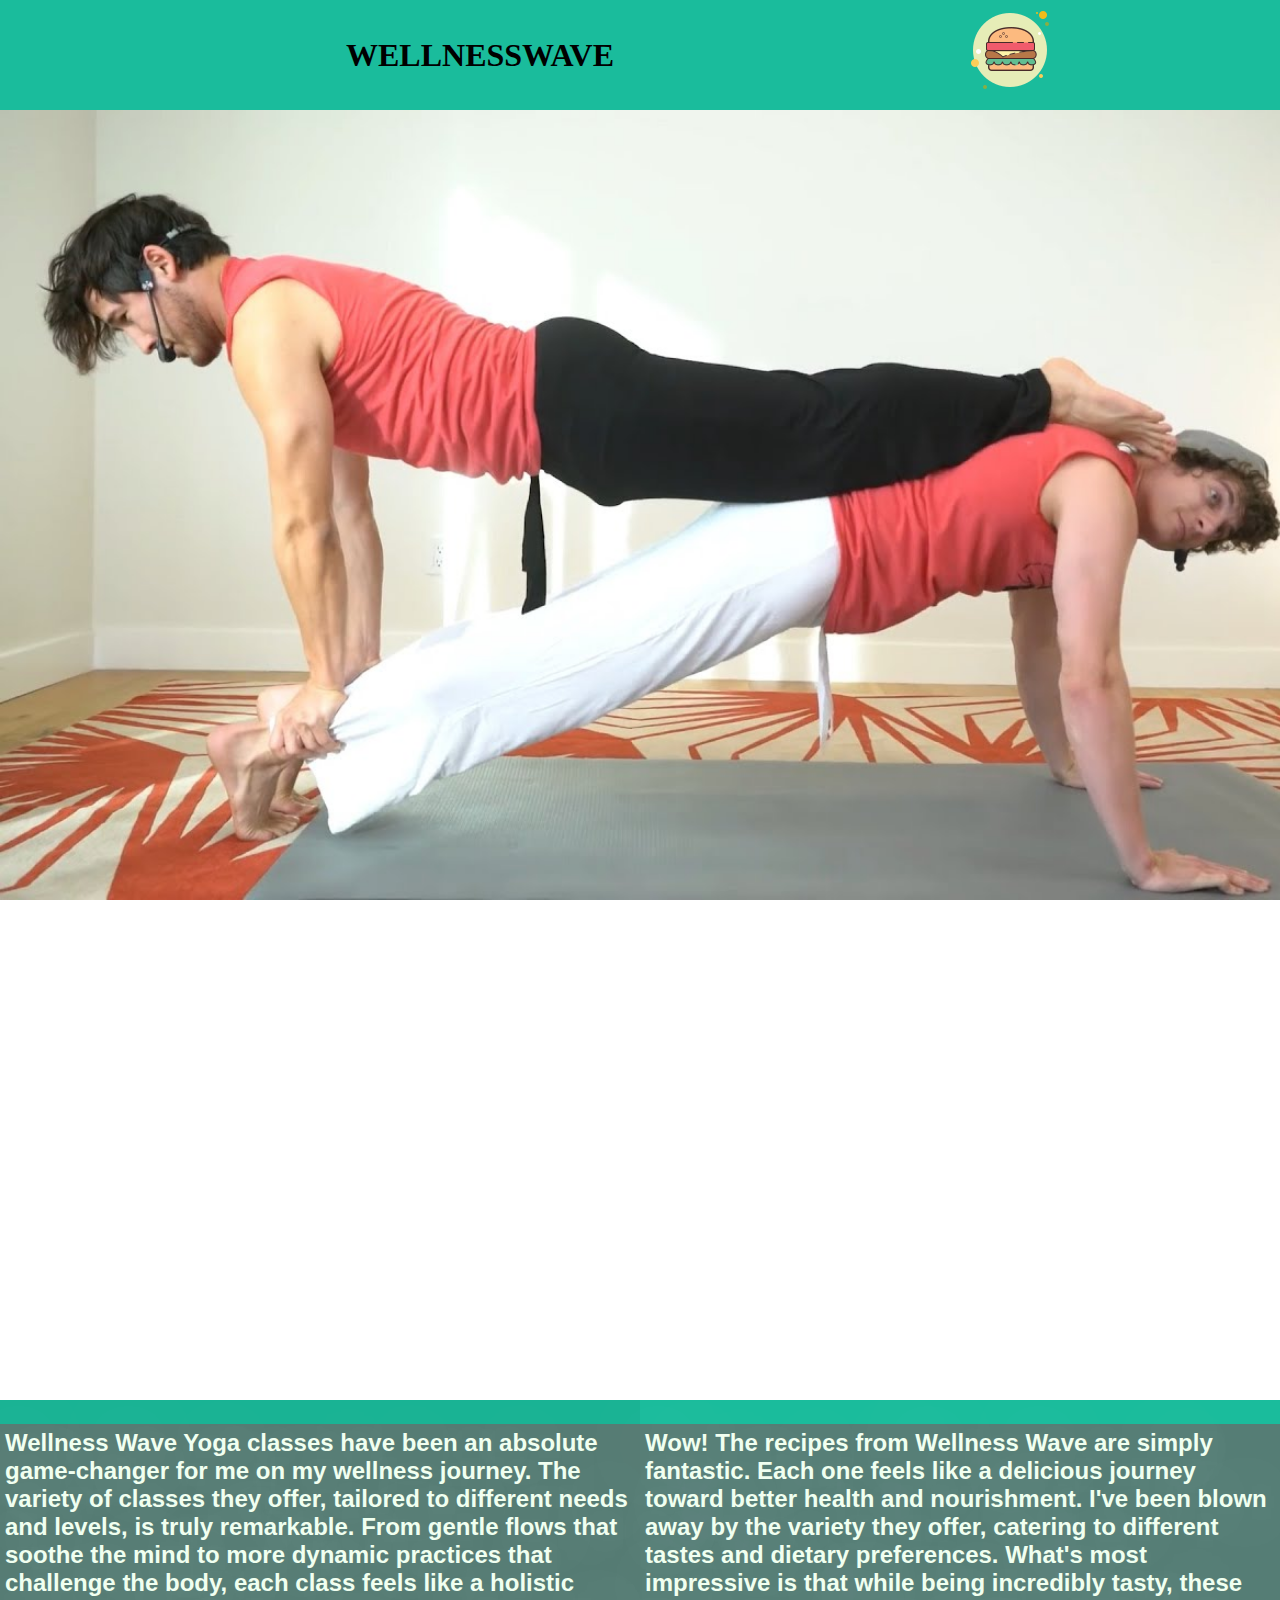
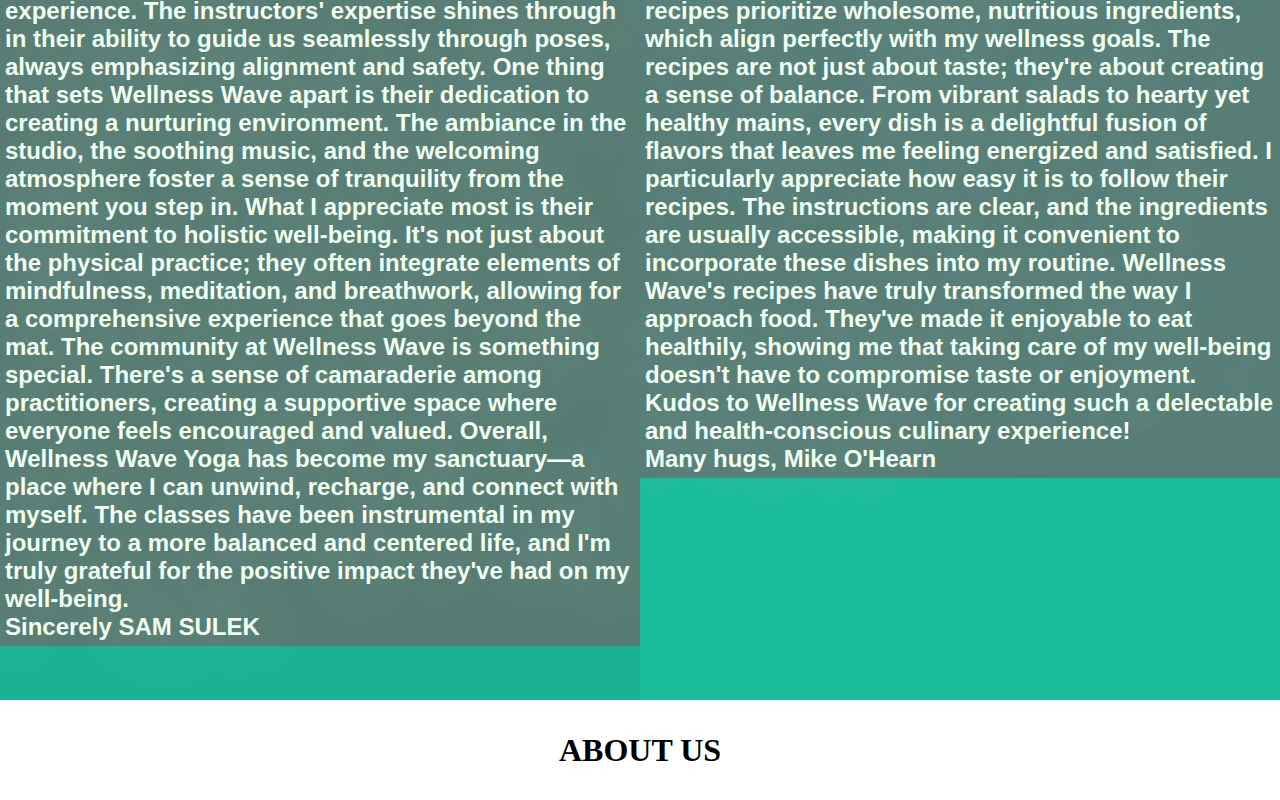
==== index.html @ c2b5e367 "8 december" ====
<!DOCTYPE html>
<html lang="en">
  <head>
    <meta charset="UTF-8" />
    <meta name="viewport" content="width=device-width, initial-scale=1.0" />
    <title>WellnessWave</title>
    <link rel="stylesheet" href="/css/style.css" />
  </head>
  <body>
    <div id="container" class="background">
      <header>
        <h1 class="company"><a href="#" id="comany-name">WellnessWave</a></h1>
      </header>
      <nav class="dropdown"> <img src="/img/icons8-hamburger-100.png" alt="Hamburger-menu"> 
        <ul class="dropdown-content">
          <li><a href="/cards.html">Anställda</a></li>
          <li><a href="/shop.html">Produkter</a></li>
          <li><a href="#">Yoga</a></li>
        </ul>
      </nav>
      <footer><a href="/cards.html">about us</a></footer>
      <section id="hero"></section>
      <section id="section2">
        <p class="texter">
          Wellness Wave Yoga classes have been an absolute game-changer for me
          on my wellness journey. The variety of classes they offer, tailored to
          different needs and levels, is truly remarkable. From gentle flows
          that soothe the mind to more dynamic practices that challenge the
          body, each class feels like a holistic experience. The instructors'
          expertise shines through in their ability to guide us seamlessly
          through poses, always emphasizing alignment and safety. One thing that
          sets Wellness Wave apart is their dedication to creating a nurturing
          environment. The ambiance in the studio, the soothing music, and the
          welcoming atmosphere foster a sense of tranquility from the moment you
          step in. What I appreciate most is their commitment to holistic
          well-being. It's not just about the physical practice; they often
          integrate elements of mindfulness, meditation, and breathwork,
          allowing for a comprehensive experience that goes beyond the mat. The
          community at Wellness Wave is something special. There's a sense of
          camaraderie among practitioners, creating a supportive space where
          everyone feels encouraged and valued. Overall, Wellness Wave Yoga has
          become my sanctuary—a place where I can unwind, recharge, and connect
          with myself. The classes have been instrumental in my journey to a
          more balanced and centered life, and I'm truly grateful for the
          positive impact they've had on my well-being.

          <br />
          Sincerely SAM SULEK
        </p>
      </section>
      <section id="section3">
        <p class="texter">
          Wow! The recipes from Wellness Wave are simply fantastic. Each one
          feels like a delicious journey toward better health and nourishment.
          I've been blown away by the variety they offer, catering to different
          tastes and dietary preferences. What's most impressive is that while
          being incredibly tasty, these recipes prioritize wholesome, nutritious
          ingredients, which align perfectly with my wellness goals. The recipes
          are not just about taste; they're about creating a sense of balance.
          From vibrant salads to hearty yet healthy mains, every dish is a
          delightful fusion of flavors that leaves me feeling energized and
          satisfied. I particularly appreciate how easy it is to follow their
          recipes. The instructions are clear, and the ingredients are usually
          accessible, making it convenient to incorporate these dishes into my
          routine. Wellness Wave's recipes have truly transformed the way I
          approach food. They've made it enjoyable to eat healthily, showing me
          that taking care of my well-being doesn't have to compromise taste or
          enjoyment. Kudos to Wellness Wave for creating such a delectable and
          health-conscious culinary experience!

          <br />
          Many hugs, Mike O'Hearn
        </p>
      </section>
    </div>
  </body>
</html>
---- css/style.css ----
body {
  margin: 0%;
}
#container {
  display: grid;
  height: calc(100vh);
  grid-template-rows: 110px calc(100vh - 110px) 500px 100vh 100px;
  grid-template-columns: 25% 25% 25% 1fr;
  grid-template-areas:
    "hd hd hd nav"
    "sc sc sc sc "
    "dv dv dv dv"
    "sc2 sc2  sc3 sc3"
    "ft ft ft ft";
  background-color: #1abc9c;
}
header {
  display: flex;
  justify-content: center;
  align-items: center;
  grid-area: hd;
  background-color: #1abc9c;
}
#hero {
  grid-area: sc;
  background-image: url(/img/markiplier_yoga.jpg);
  background-size: cover;
}
div {
  grid-area: dv;
  background-color: blue;
}
footer {
  grid-area: ft;
  background-color: white;
  display: flex;
  font-family: cursive;
  justify-content: center;
  align-items: center;
  font-size: xx-large;
  font-weight: 900;
  text-transform: uppercase;
}
#section2 {
  grid-area: sc2;
  background-color: #19b394;
  background-size: cover;
}
#section3 {
  grid-area: sc3;
  background-color: #1abc9c;
  background-size: cover;
}
.company {
  display: flex;
  align-items: center;
  justify-content: center;
  color: black;
  font-family: cursive;
  text-transform: uppercase;
}
a {
  color: black;
  text-decoration: none;
}
.texter {
  padding: 5px;
  font-family: "Segoe UI", Tahoma, Geneva, Verdana, sans-serif;
  font-size: x-large;
  font-weight: 600;
  color: honeydew;
  text-shadow: 2px 2px 100px;
  background-color: rgba(105, 104, 104, 0.75);
}
nav {
    display: flex;
    flex-direction: row;
    justify-content: right;
    align-items: right;
    grid-area: nav;
    background-color: #1abc9c;
    width: 50px;
    
}
.dropdown {
    display: flex;
    position:relative;
    display: inline-block;
    align-items: right;
    margin-top: 0;
}
.dropdown-content {
    display: none;
    text-align: center;
    flex-direction: column;
    position: absolute;
    background-color: #1abc9c;
    min-width: 100px;
    z-index: 1;
    list-style-type: none;
    padding: 10px;
    font-size: large;
    margin-top: 0;
}
.dropdown:hover .dropdown-content {
    display: block;
}
#menu-toggle {
    display: none;
}


/* .hamburger-menu {
  display: flex;
  height: 100%;
  width: 50px;
  cursor: pointer;
  flex-direction: column;
  justify-content: center;
  align-items: center;
}

#menu-toggle {
  display: none;
}

.hamburger-button-toggle {
  display: none;
  height: 100%;
  width: 50px;
  cursor: pointer;
  flex-direction: column;
  justify-content: center;
  align-items: center;
}

.hamburger-menu,
.hamburger-menu::before,
.hamburger-menu::after {
  display: block;
  background-color: #fff;
  position: absolute;
  height: 5px;
  width: 30px;
  transition: transform 400ms cubic-bezier(0.25, 1, 0.32, 1);
  border-radius: 2px;
}

.hamburger-menu::before {
  content: "";
  margin-top: -8px;
}
.hamburger-menu::after {
  content: "";
  margin-top: 8px;
}

.hamburger-button-toggle:checked
  + .hamburger-menu-container
  .hamburger-menu::before {
  margin-top: 0px;
  transform: rotate(405deg);
}

.hamburger-button-toggle:checked
  + .hamburger-menu-container
  .hamburger-menu::after {
  margin-top: 0px;
  transform: rotate(-405deg);
}
#menu-toggle:checked + .hamburger-menu-container .hamburger-menu {
  background-color: #1abc9c;
} */

/* @media (max-width:700px) {
    .hamburger-menu-container {
        display: flex;
    }
    .menu {
        position: absolute;
        top: 0px;
        margin-top: 50px;
        left: 0;
        flex-direction: column;
        width: 100%;
        justify-content: center;
        align-items: center;
    }
    #menu-toggle ~ .menu li {
        height: 0;
        margin: 0;
        padding: 0;
        border: 0;
        transition: height 400ms cubic-bezier(0.23, 1, 0.32, 1);
    }
    #menu-toggle:checked ~ .menu li {
        border: 1px solid #333;
        height: 2.5em;
        padding: 0.5em;
        transition: height 400ms cubic-bezier(0.23, 1, 0.32, 1);
      }
      .menu > li {
        display: flex;
        justify-content: center;
        margin: 0;
        padding: 0.5em 0;
        width: 100%;
        color: white;
        background-color: #222;
      }
      .menu > li:not(:last-child) {
        border-bottom: 1px solid #444;
      }
}    */
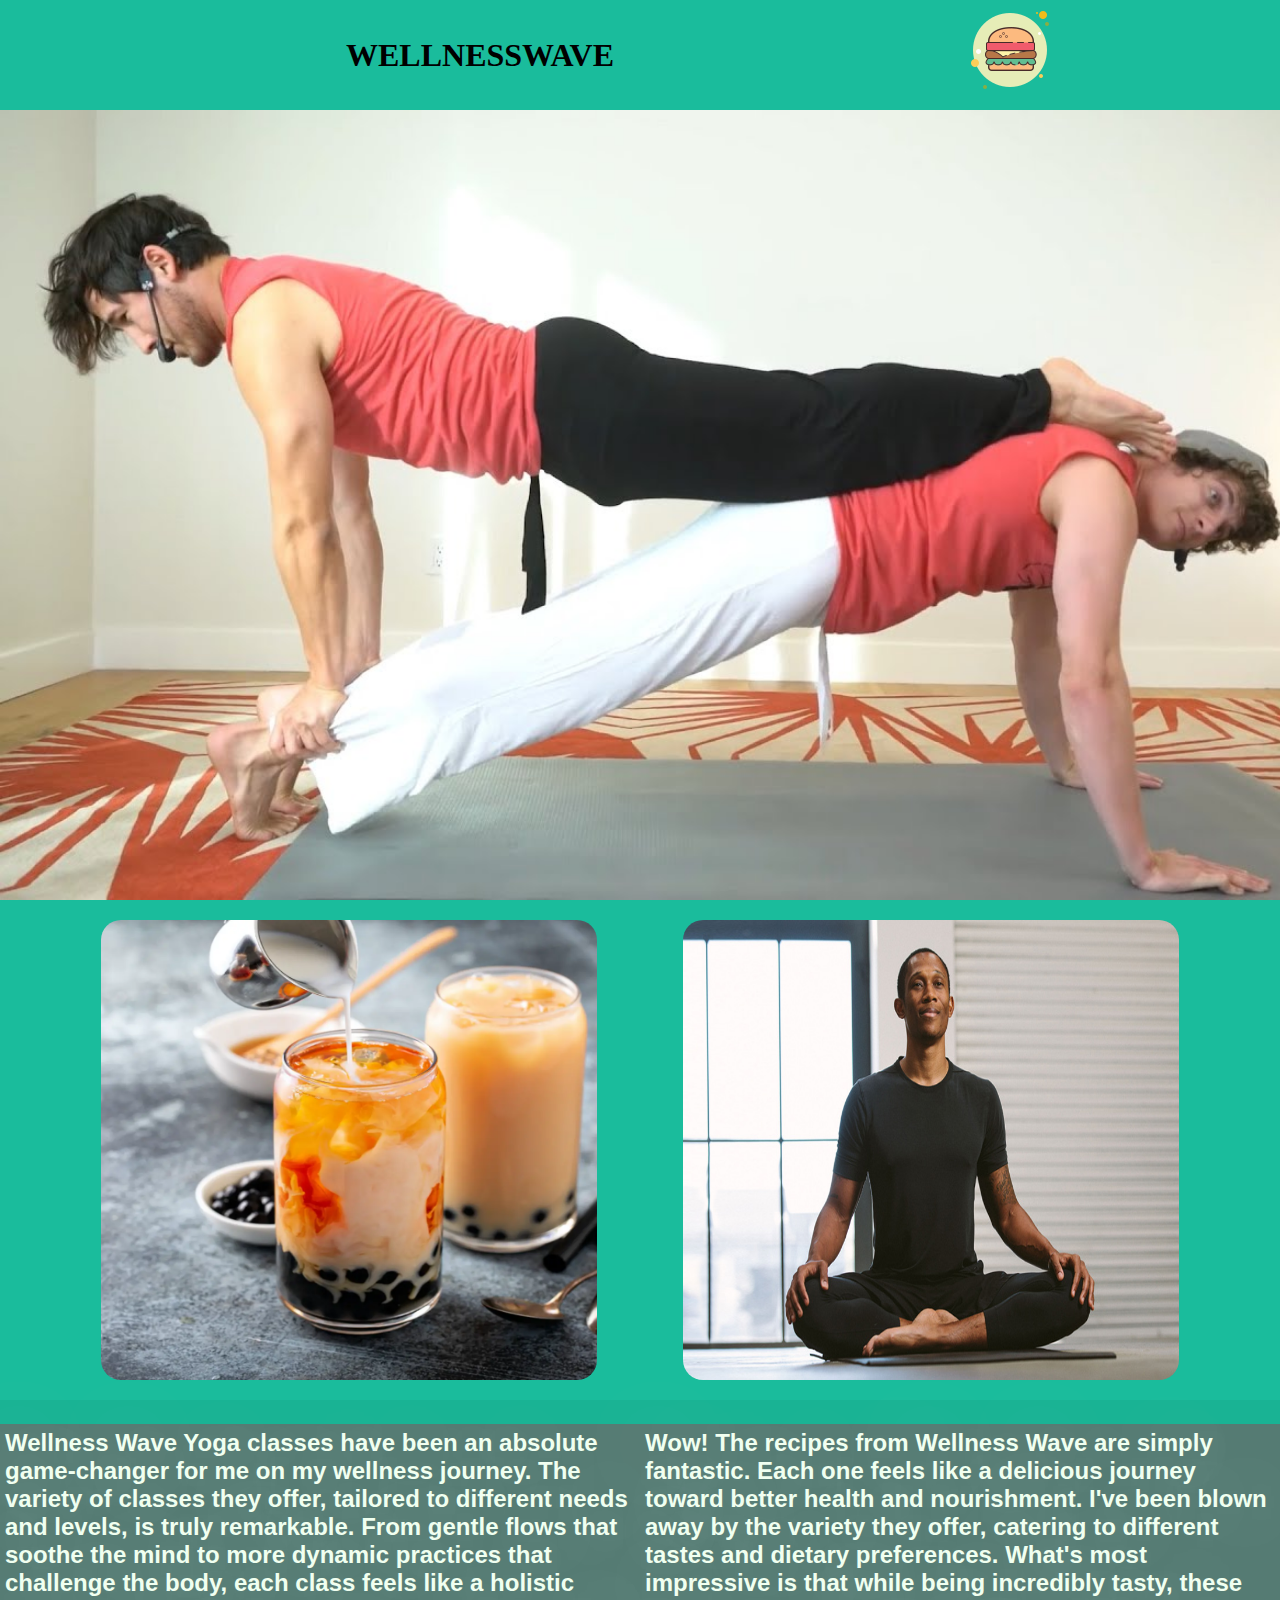
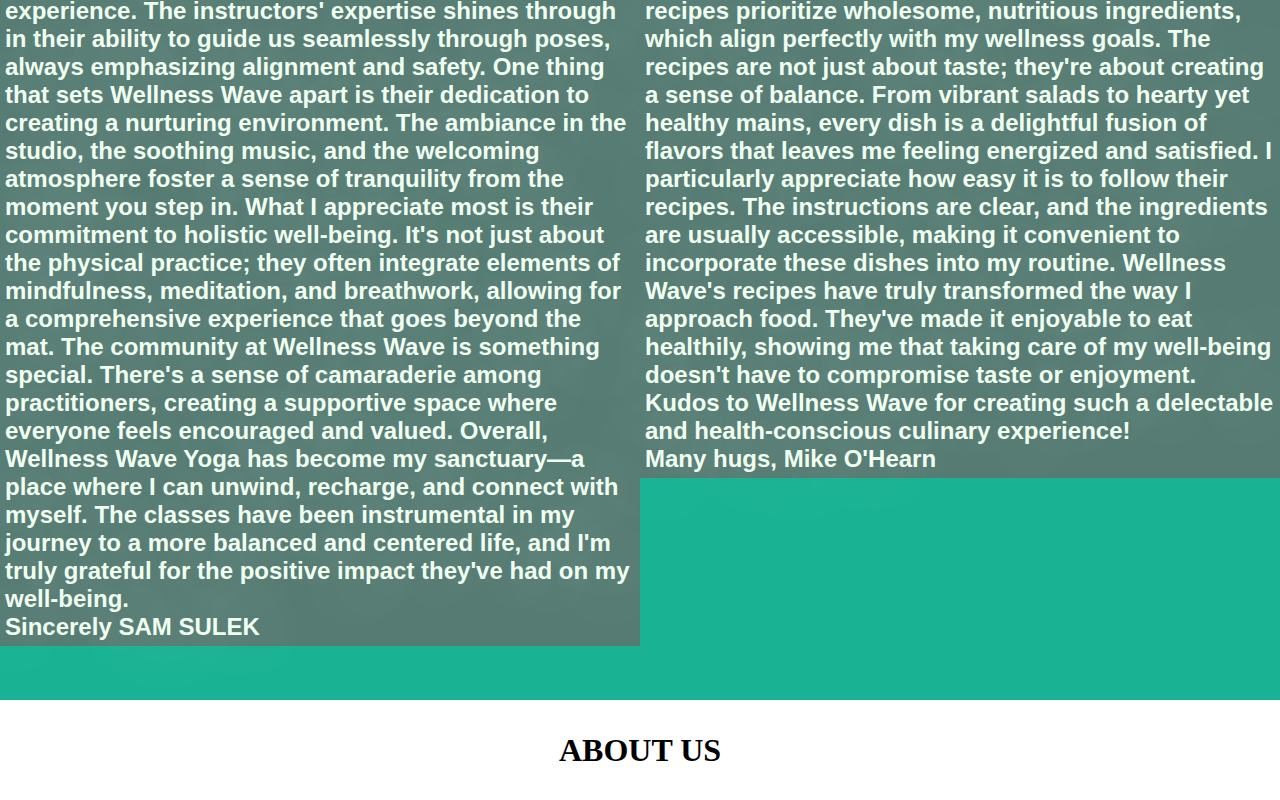
==== commit e099ae57: "8december igen" ====
--- a/index.html
+++ b/index.html
@@ -18,6 +18,10 @@
           <li><a href="#">Yoga</a></li>
         </ul>
       </nav>
+      <div id="card-section">
+        <img class="pictures" src="/img/thai.boba_.webp" alt="boba tea">
+        <img class="pictures" src="/img/yoga-instructor.jpg" alt="yoga instructor">
+      </div>
       <footer><a href="/cards.html">about us</a></footer>
       <section id="hero"></section>
       <section id="section2">
@@ -75,3 +79,4 @@
     </div>
   </body>
 </html>
+<!-- hejehej -->--- a/css/style.css
+++ b/css/style.css
@@ -1,214 +1,129 @@
 body {
-  margin: 0%;
-}
-#container {
-  display: grid;
-  height: calc(100vh);
-  grid-template-rows: 110px calc(100vh - 110px) 500px 100vh 100px;
-  grid-template-columns: 25% 25% 25% 1fr;
-  grid-template-areas:
-    "hd hd hd nav"
-    "sc sc sc sc "
-    "dv dv dv dv"
-    "sc2 sc2  sc3 sc3"
-    "ft ft ft ft";
-  background-color: #1abc9c;
-}
-header {
-  display: flex;
-  justify-content: center;
-  align-items: center;
-  grid-area: hd;
-  background-color: #1abc9c;
-}
-#hero {
-  grid-area: sc;
-  background-image: url(/img/markiplier_yoga.jpg);
-  background-size: cover;
-}
-div {
-  grid-area: dv;
-  background-color: blue;
-}
-footer {
-  grid-area: ft;
-  background-color: white;
-  display: flex;
-  font-family: cursive;
-  justify-content: center;
-  align-items: center;
-  font-size: xx-large;
-  font-weight: 900;
-  text-transform: uppercase;
-}
-#section2 {
-  grid-area: sc2;
-  background-color: #19b394;
-  background-size: cover;
-}
-#section3 {
-  grid-area: sc3;
-  background-color: #1abc9c;
-  background-size: cover;
-}
-.company {
-  display: flex;
-  align-items: center;
-  justify-content: center;
-  color: black;
-  font-family: cursive;
-  text-transform: uppercase;
-}
-a {
-  color: black;
-  text-decoration: none;
-}
-.texter {
-  padding: 5px;
-  font-family: "Segoe UI", Tahoma, Geneva, Verdana, sans-serif;
-  font-size: x-large;
-  font-weight: 600;
-  color: honeydew;
-  text-shadow: 2px 2px 100px;
-  background-color: rgba(105, 104, 104, 0.75);
-}
-nav {
+    margin: 0%;
+  }
+  #container {
+    display: grid;
+    height: calc(100vh);
+    grid-template-rows: 110px calc(100vh - 110px) 500px 100vh 100px;
+    grid-template-columns: 25% 25% 25% 1fr;
+    grid-template-areas:
+      "hd hd hd nav"
+      "sc sc sc sc "
+      "dv dv dv dv"
+      "sc2 sc2  sc3 sc3"
+      "ft ft ft ft";
+    background-color: #1abc9c;
+  }
+  header {
     display: flex;
-    flex-direction: row;
-    justify-content: right;
-    align-items: right;
-    grid-area: nav;
+    justify-content: center;
+    align-items: center;
+    grid-area: hd;
     background-color: #1abc9c;
-    width: 50px;
-    
-}
-.dropdown {
+  }
+  #hero {
+    grid-area: sc;
+    background-image: url(/img/markiplier_yoga.jpg);
+    background-size: cover;
+  }
+  #card-section {
+    grid-area: dv;
+    background-color: #1abc9c;
     display: flex;
-    position:relative;
-    display: inline-block;
-    align-items: right;
-    margin-top: 0;
-}
-.dropdown-content {
-    display: none;
-    text-align: center;
-    flex-direction: column;
-    position: absolute;
-    background-color: #1abc9c;
-    min-width: 100px;
-    z-index: 1;
-    list-style-type: none;
-    padding: 10px;
-    font-size: large;
-    margin-top: 0;
-}
-.dropdown:hover .dropdown-content {
-    display: block;
-}
-#menu-toggle {
-    display: none;
-}
-
-
-/* .hamburger-menu {
-  display: flex;
-  height: 100%;
-  width: 50px;
-  cursor: pointer;
-  flex-direction: column;
-  justify-content: center;
-  align-items: center;
-}
-
-#menu-toggle {
-  display: none;
-}
-
-.hamburger-button-toggle {
-  display: none;
-  height: 100%;
-  width: 50px;
-  cursor: pointer;
-  flex-direction: column;
-  justify-content: center;
-  align-items: center;
-}
-
-.hamburger-menu,
-.hamburger-menu::before,
-.hamburger-menu::after {
-  display: block;
-  background-color: #fff;
-  position: absolute;
-  height: 5px;
-  width: 30px;
-  transition: transform 400ms cubic-bezier(0.25, 1, 0.32, 1);
-  border-radius: 2px;
-}
-
-.hamburger-menu::before {
-  content: "";
-  margin-top: -8px;
-}
-.hamburger-menu::after {
-  content: "";
-  margin-top: 8px;
-}
-
-.hamburger-button-toggle:checked
-  + .hamburger-menu-container
-  .hamburger-menu::before {
-  margin-top: 0px;
-  transform: rotate(405deg);
-}
-
-.hamburger-button-toggle:checked
-  + .hamburger-menu-container
-  .hamburger-menu::after {
-  margin-top: 0px;
-  transform: rotate(-405deg);
-}
-#menu-toggle:checked + .hamburger-menu-container .hamburger-menu {
-  background-color: #1abc9c;
-} */
-
-/* @media (max-width:700px) {
-    .hamburger-menu-container {
-        display: flex;
+    flex-wrap: wrap;
+    gap: 5px;
+    justify-content: space-evenly;
+    padding: 20px;
+  }
+  #card-section div {
+    height: 450px;
+    width: calc((100% - 10px) / 2);
+  } 
+  .pictures {
+        transition: transform .2s  ;
+        height: 100%;
+        width: 40%;
+        justify-content: space-between;
+        border-radius: 20px;
+  }
+  .pictures:hover {
+    transform:scale(1.05) ;
+  }
+  footer {
+    grid-area: ft;
+    background-color: white;
+    display: flex;
+    font-family: cursive;
+    justify-content: center;
+    align-items: center;
+    font-size: xx-large;
+    font-weight: 900;
+    text-transform: uppercase;
+  }
+  #section2 {
+    grid-area: sc2;
+    background-color: #19b394;
+    background-size: cover;
+  }
+  #section3 {
+    grid-area: sc3;
+    background-color: #19b394;
+    background-size: cover;
+   }
+  .company {
+    display: flex;
+    align-items: center;
+    justify-content: center;
+    color: black;
+    font-family: cursive;
+    text-transform: uppercase;
+  }
+  a {
+    color: black;
+    text-decoration: none;
+  }
+  .texter {
+    padding: 5px;
+    font-family: "Segoe UI", Tahoma, Geneva, Verdana, sans-serif;
+    font-size: x-large;
+    font-weight: 600;
+    color: honeydew;
+    text-shadow: 2px 2px 100px;
+    background-color: rgba(105, 104, 104, 0.75);
+  }
+  nav {
+      display: flex;
+      flex-direction: row;
+      justify-content: right;
+      align-items: right;
+      grid-area: nav;
+      background-color: #1abc9c;
+      width: 50px;
+      
+  }
+  .dropdown {
+      display: flex;
+      position:relative;
+      display: inline-block;
+      align-items: right;
+      margin-top: 0;
     }
-    .menu {
+    .dropdown-content {
+        display: none;
+        text-align: center;
+        flex-direction: column;
         position: absolute;
-        top: 0px;
-        margin-top: 50px;
-        left: 0;
-        flex-direction: column;
-        width: 100%;
-        justify-content: center;
-        align-items: center;
-    }
-    #menu-toggle ~ .menu li {
-        height: 0;
-        margin: 0;
-        padding: 0;
-        border: 0;
-        transition: height 400ms cubic-bezier(0.23, 1, 0.32, 1);
-    }
-    #menu-toggle:checked ~ .menu li {
-        border: 1px solid #333;
-        height: 2.5em;
-        padding: 0.5em;
-        transition: height 400ms cubic-bezier(0.23, 1, 0.32, 1);
-      }
-      .menu > li {
-        display: flex;
-        justify-content: center;
-        margin: 0;
-        padding: 0.5em 0;
-        width: 100%;
-        color: white;
-        background-color: #222;
-      }
-      .menu > li:not(:last-child) {
-        border-bottom: 1px solid #444;
-      }
-}    */
+        background-color: #1abc9c;
+        min-width: 100px;
+        z-index: 1;
+        list-style-type: none;
+        padding: 10px;
+        font-size: large;
+      margin-top: 0;
+  }
+  .dropdown:hover .dropdown-content {
+      display: block;
+  }
+  #menu-toggle {
+      display: none;
+  }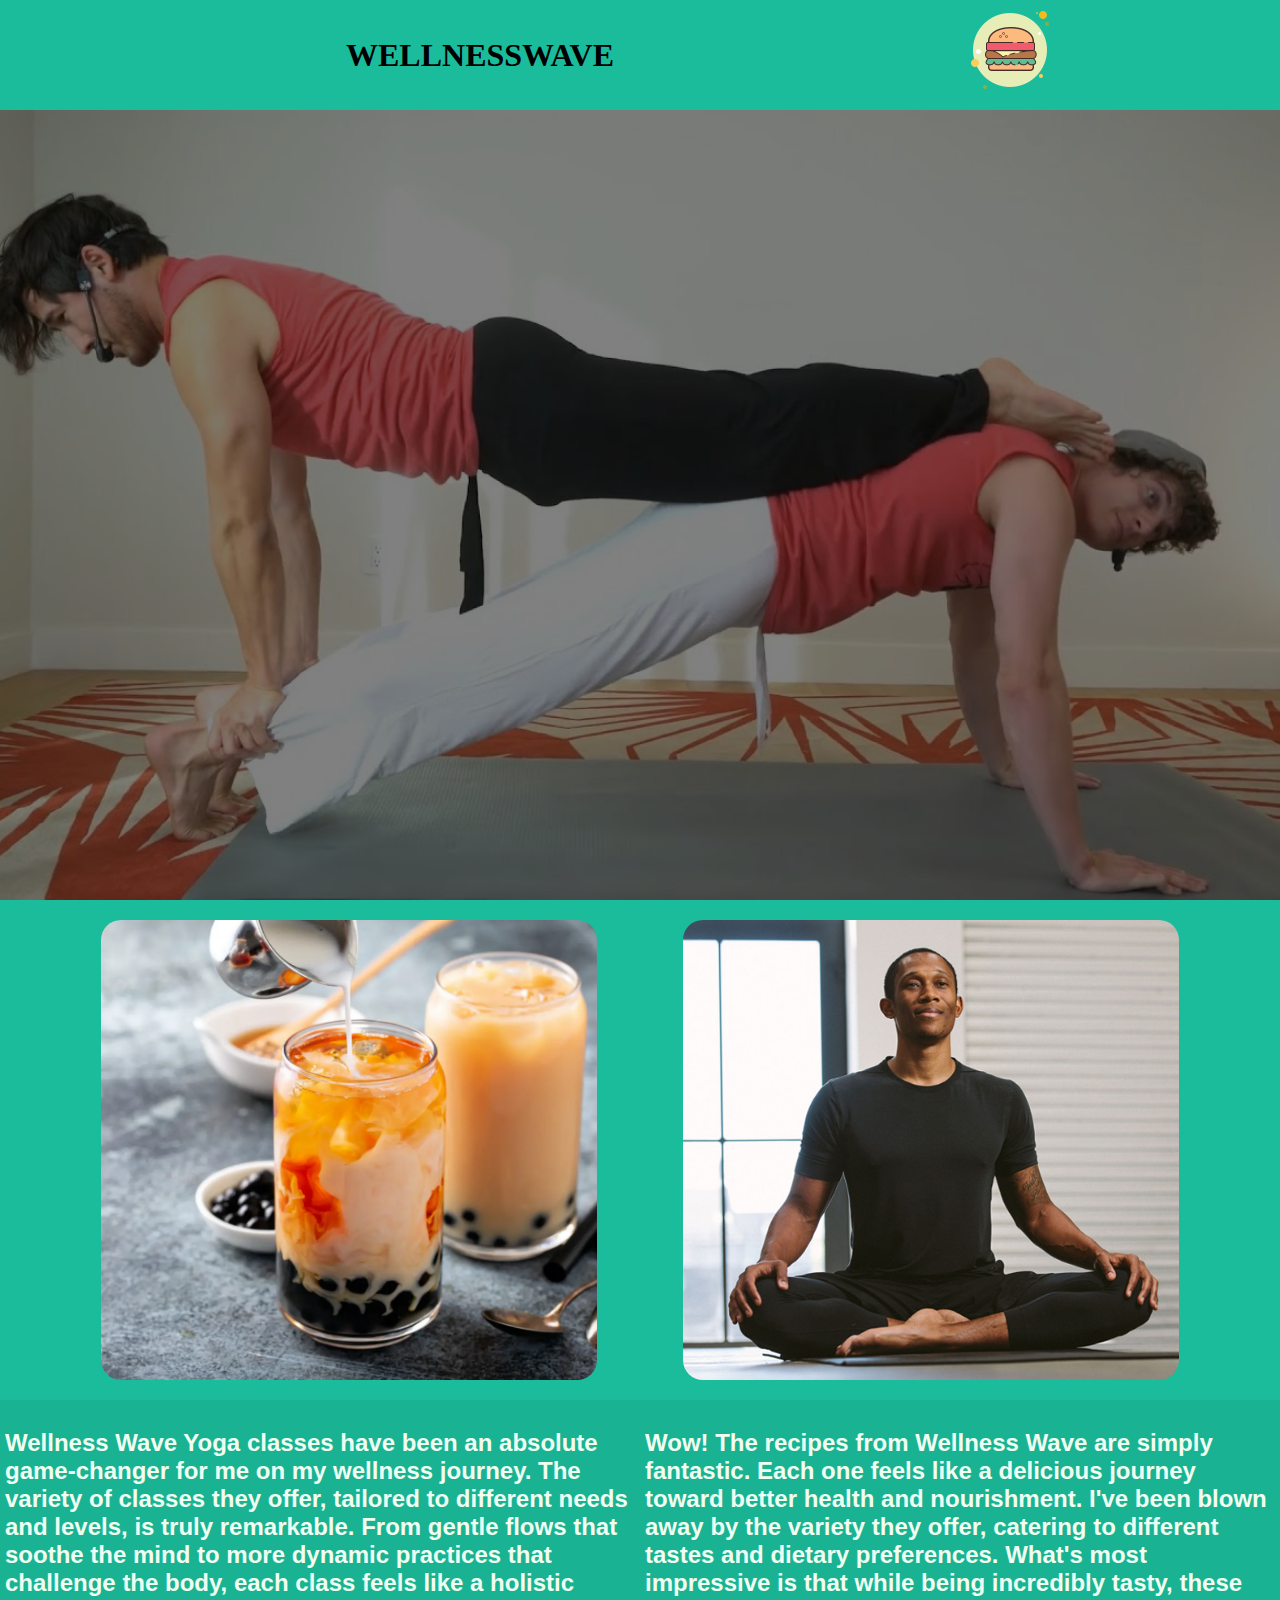
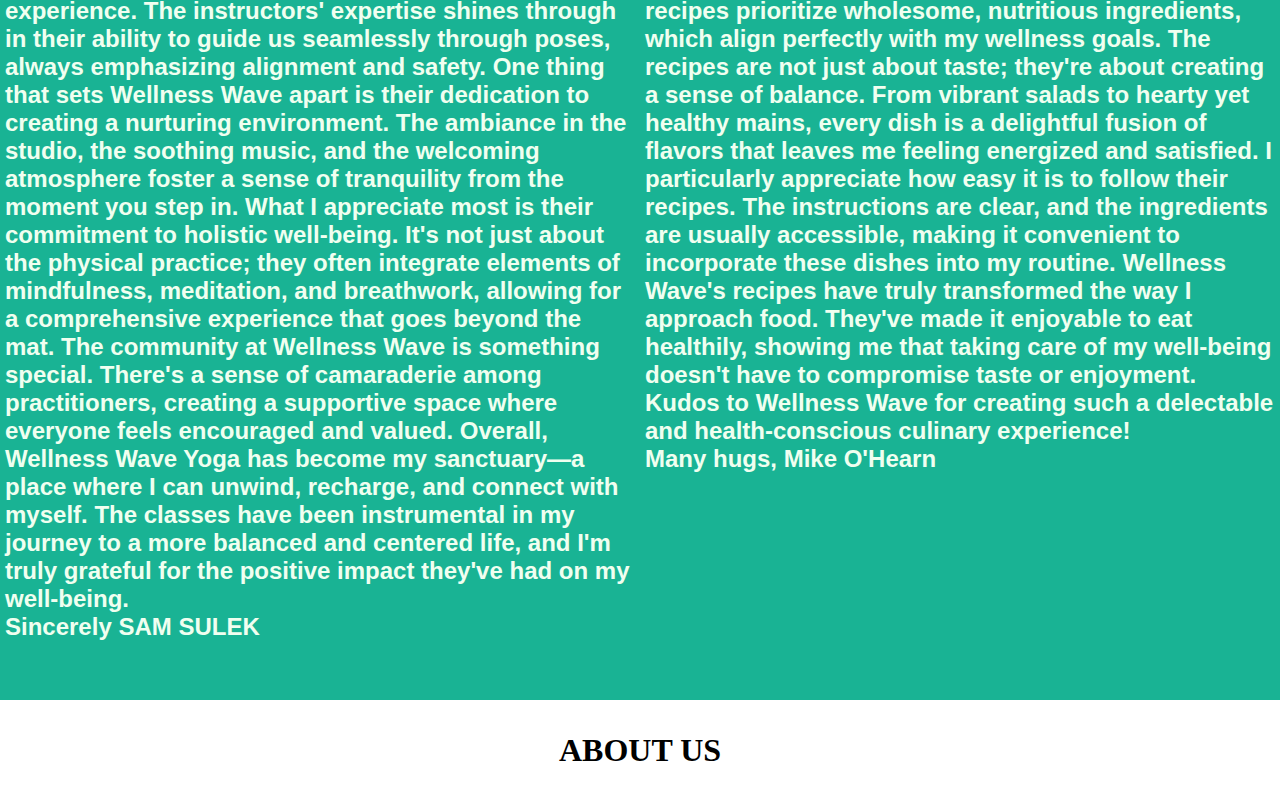
==== commit 6d03a20f: "8 december" ====
--- a/index.html
+++ b/index.html
@@ -23,7 +23,7 @@
         <img class="pictures" src="/img/yoga-instructor.jpg" alt="yoga instructor">
       </div>
       <footer><a href="/cards.html">about us</a></footer>
-      <section id="hero"></section>
+      <section id="hero"><img src="/img/markiplier_yoga.jpg" alt="markiplier_yoga"></section>
       <section id="section2">
         <p class="texter">
           Wellness Wave Yoga classes have been an absolute game-changer for me
@@ -79,4 +79,3 @@
     </div>
   </body>
 </html>
-<!-- hejehej -->--- a/css/style.css
+++ b/css/style.css
@@ -23,8 +23,14 @@
   }
   #hero {
     grid-area: sc;
-    background-image: url(/img/markiplier_yoga.jpg);
-    background-size: cover;
+    background-color: black;
+  
+  }
+  #hero img {
+    opacity:  0.5;
+    height: 100%;
+    width: 100%;
+    object-fit: cover;
   }
   #card-section {
     grid-area: dv;
@@ -40,14 +46,15 @@
     width: calc((100% - 10px) / 2);
   } 
   .pictures {
-        transition: transform .2s  ;
+        transition: transform .2s;
         height: 100%;
         width: 40%;
         justify-content: space-between;
         border-radius: 20px;
+        object-fit: cover;
   }
   .pictures:hover {
-    transform:scale(1.05) ;
+    transform: scale(1.05);
   }
   footer {
     grid-area: ft;
@@ -88,8 +95,6 @@
     font-size: x-large;
     font-weight: 600;
     color: honeydew;
-    text-shadow: 2px 2px 100px;
-    background-color: rgba(105, 104, 104, 0.75);
   }
   nav {
       display: flex;
@@ -119,7 +124,7 @@
         list-style-type: none;
         padding: 10px;
         font-size: large;
-      margin-top: 0;
+        margin-top: -10px;
   }
   .dropdown:hover .dropdown-content {
       display: block;
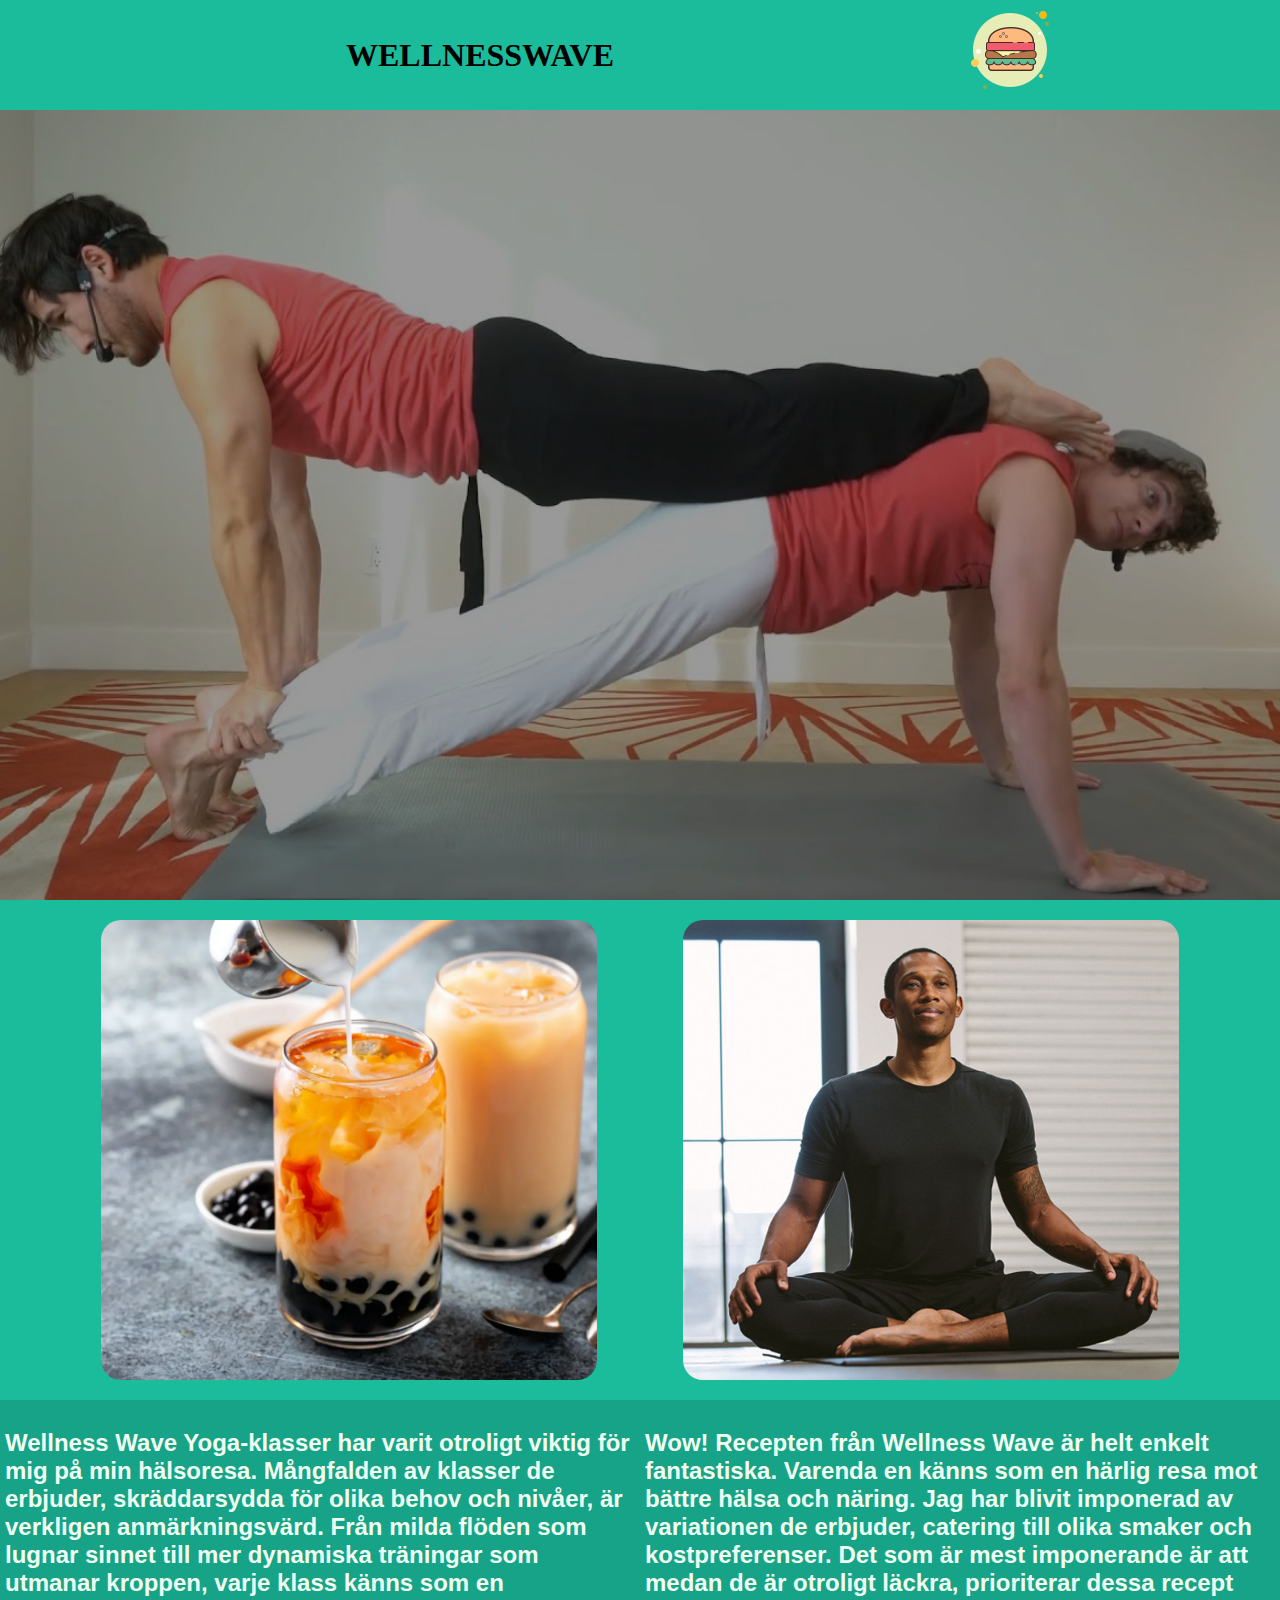
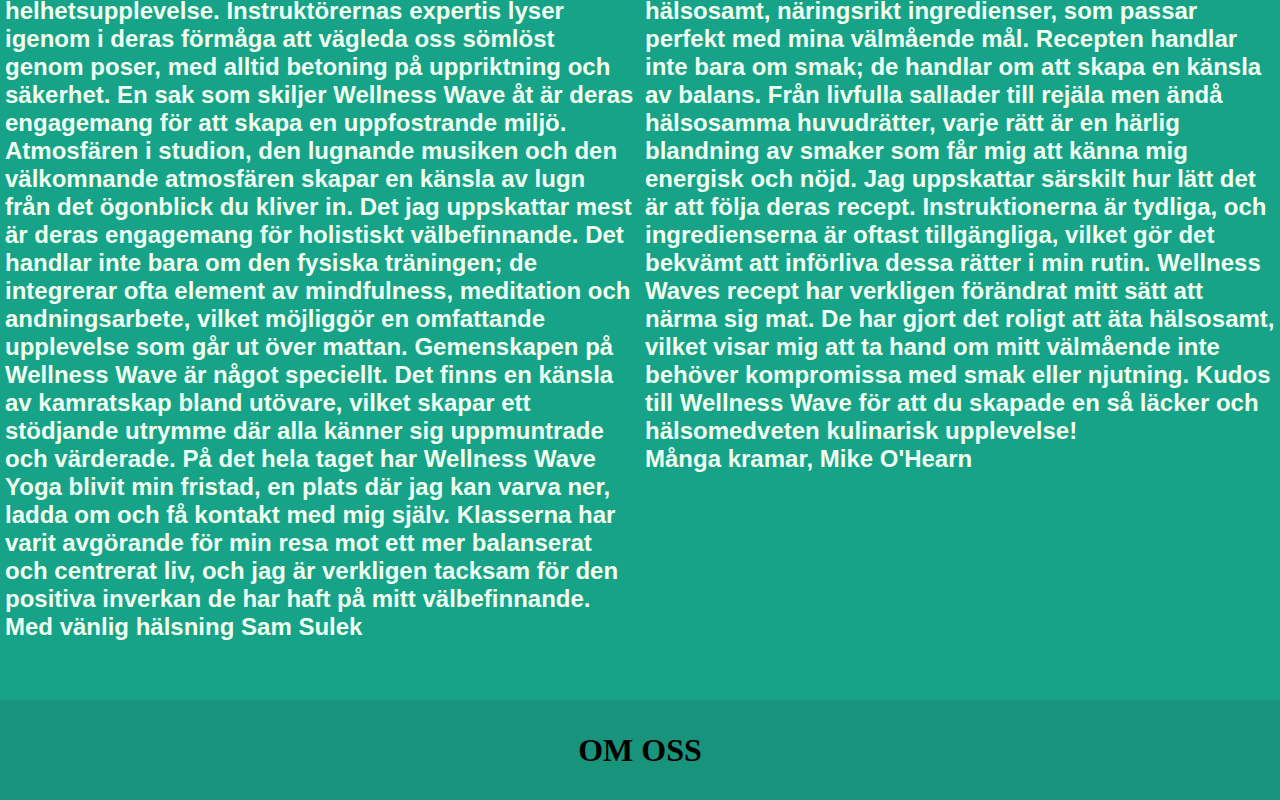
==== commit 8965c53b: "9 december Shop fix" ====
--- a/index.html
+++ b/index.html
@@ -22,58 +22,50 @@
         <img class="pictures" src="/img/thai.boba_.webp" alt="boba tea">
         <img class="pictures" src="/img/yoga-instructor.jpg" alt="yoga instructor">
       </div>
-      <footer><a href="/cards.html">about us</a></footer>
+      <footer><a href="/cards.html">Om Oss</a></footer>
       <section id="hero"><img src="/img/markiplier_yoga.jpg" alt="markiplier_yoga"></section>
       <section id="section2">
         <p class="texter">
-          Wellness Wave Yoga classes have been an absolute game-changer for me
-          on my wellness journey. The variety of classes they offer, tailored to
-          different needs and levels, is truly remarkable. From gentle flows
-          that soothe the mind to more dynamic practices that challenge the
-          body, each class feels like a holistic experience. The instructors'
-          expertise shines through in their ability to guide us seamlessly
-          through poses, always emphasizing alignment and safety. One thing that
-          sets Wellness Wave apart is their dedication to creating a nurturing
-          environment. The ambiance in the studio, the soothing music, and the
-          welcoming atmosphere foster a sense of tranquility from the moment you
-          step in. What I appreciate most is their commitment to holistic
-          well-being. It's not just about the physical practice; they often
-          integrate elements of mindfulness, meditation, and breathwork,
-          allowing for a comprehensive experience that goes beyond the mat. The
-          community at Wellness Wave is something special. There's a sense of
-          camaraderie among practitioners, creating a supportive space where
-          everyone feels encouraged and valued. Overall, Wellness Wave Yoga has
-          become my sanctuary—a place where I can unwind, recharge, and connect
-          with myself. The classes have been instrumental in my journey to a
-          more balanced and centered life, and I'm truly grateful for the
-          positive impact they've had on my well-being.
-
-          <br />
-          Sincerely SAM SULEK
+          Wellness Wave Yoga-klasser har varit otroligt viktig för mig på min hälsoresa. 
+          Mångfalden av klasser de erbjuder, skräddarsydda för olika behov och nivåer, 
+          är verkligen anmärkningsvärd. Från milda flöden som lugnar sinnet till mer 
+          dynamiska träningar som utmanar kroppen, varje klass känns som en helhetsupplevelse.
+          Instruktörernas expertis lyser igenom i deras förmåga att vägleda oss sömlöst 
+          genom poser, med alltid betoning på uppriktning och säkerhet. En sak som skiljer
+          Wellness Wave åt är deras engagemang för att skapa en uppfostrande miljö.
+          Atmosfären i studion, den lugnande musiken och den välkomnande atmosfären skapar
+          en känsla av lugn från det ögonblick du kliver in. Det jag uppskattar mest är deras
+          engagemang för holistiskt välbefinnande. Det handlar inte bara om den fysiska träningen;
+          de integrerar ofta element av mindfulness, meditation och andningsarbete, vilket
+          möjliggör en omfattande upplevelse som går ut över mattan. Gemenskapen på Wellness Wave
+          är något speciellt. Det finns en känsla av kamratskap bland utövare, vilket skapar ett
+          stödjande utrymme där alla känner sig uppmuntrade och värderade. På det hela taget har 
+          Wellness Wave Yoga blivit min fristad, en plats där jag kan varva ner, ladda om och 
+          få kontakt med mig själv. Klasserna har varit avgörande för min resa mot ett mer
+          balanserat och centrerat liv, och jag är verkligen tacksam för den positiva inverkan 
+          de har haft på mitt välbefinnande.
+          <br>
+            Med vänlig hälsning Sam Sulek
         </p>
       </section>
       <section id="section3">
         <p class="texter">
-          Wow! The recipes from Wellness Wave are simply fantastic. Each one
-          feels like a delicious journey toward better health and nourishment.
-          I've been blown away by the variety they offer, catering to different
-          tastes and dietary preferences. What's most impressive is that while
-          being incredibly tasty, these recipes prioritize wholesome, nutritious
-          ingredients, which align perfectly with my wellness goals. The recipes
-          are not just about taste; they're about creating a sense of balance.
-          From vibrant salads to hearty yet healthy mains, every dish is a
-          delightful fusion of flavors that leaves me feeling energized and
-          satisfied. I particularly appreciate how easy it is to follow their
-          recipes. The instructions are clear, and the ingredients are usually
-          accessible, making it convenient to incorporate these dishes into my
-          routine. Wellness Wave's recipes have truly transformed the way I
-          approach food. They've made it enjoyable to eat healthily, showing me
-          that taking care of my well-being doesn't have to compromise taste or
-          enjoyment. Kudos to Wellness Wave for creating such a delectable and
-          health-conscious culinary experience!
-
+            Wow! Recepten från Wellness Wave är helt enkelt fantastiska. Varenda en känns som en
+            härlig resa mot bättre hälsa och näring. Jag har blivit imponerad av variationen de 
+            erbjuder, catering till olika smaker och kostpreferenser. Det som är mest imponerande 
+            är att medan de är otroligt läckra, prioriterar dessa recept hälsosamt, näringsrikt 
+            ingredienser, som passar perfekt med mina välmående mål. Recepten handlar inte bara 
+            om smak; de handlar om att skapa en känsla av balans. Från livfulla sallader till rejäla
+            men ändå hälsosamma huvudrätter, varje rätt är en härlig blandning av smaker som får mig
+            att känna mig energisk och nöjd. Jag uppskattar särskilt hur lätt det är att följa 
+             deras recept. Instruktionerna är tydliga, och ingredienserna är oftast tillgängliga, 
+             vilket gör det bekvämt att införliva dessa rätter i min rutin. Wellness Waves recept 
+             har verkligen förändrat mitt sätt att närma sig mat. De har gjort det roligt att äta 
+             hälsosamt, vilket visar mig att ta hand om mitt välmående inte behöver kompromissa med 
+             smak eller njutning. Kudos till Wellness Wave för att du skapade en så läcker och hälsomedveten 
+             kulinarisk upplevelse!
           <br />
-          Many hugs, Mike O'Hearn
+          Många kramar, Mike O'Hearn
         </p>
       </section>
     </div>
--- a/css/style.css
+++ b/css/style.css
@@ -27,7 +27,7 @@
   
   }
   #hero img {
-    opacity:  0.5;
+    opacity:  0.6;
     height: 100%;
     width: 100%;
     object-fit: cover;
@@ -58,7 +58,7 @@
   }
   footer {
     grid-area: ft;
-    background-color: white;
+    background-color: #17947b;
     display: flex;
     font-family: cursive;
     justify-content: center;
@@ -69,12 +69,12 @@
   }
   #section2 {
     grid-area: sc2;
-    background-color: #19b394;
+    background-color: #16a387;
     background-size: cover;
   }
   #section3 {
     grid-area: sc3;
-    background-color: #19b394;
+    background-color: #16a387;
     background-size: cover;
    }
   .company {
@@ -120,6 +120,8 @@
         position: absolute;
         background-color: #1abc9c;
         min-width: 100px;
+        font-family: 'Segoe UI', Tahoma, Geneva, Verdana, sans-serif;
+        font-weight: 500;
         z-index: 1;
         list-style-type: none;
         padding: 10px;
@@ -129,6 +131,4 @@
   .dropdown:hover .dropdown-content {
       display: block;
   }
-  #menu-toggle {
-      display: none;
-  }+  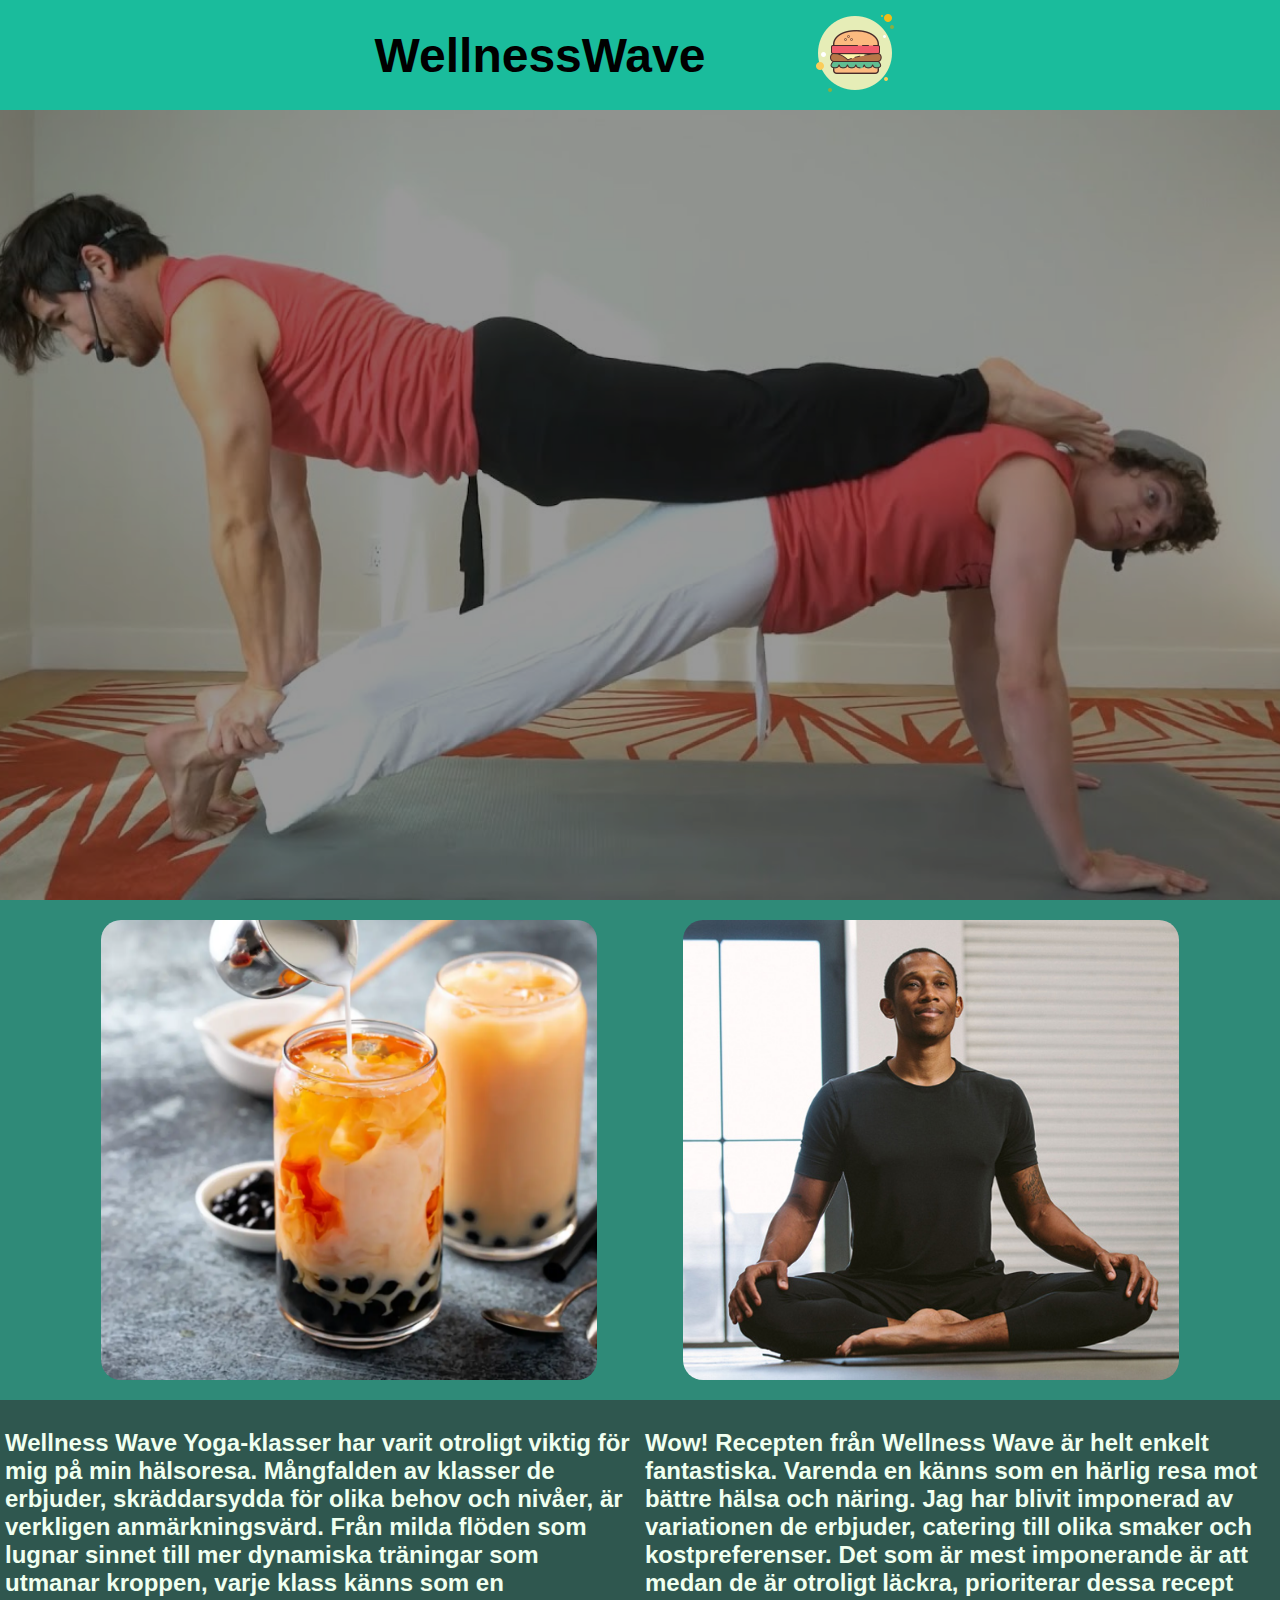
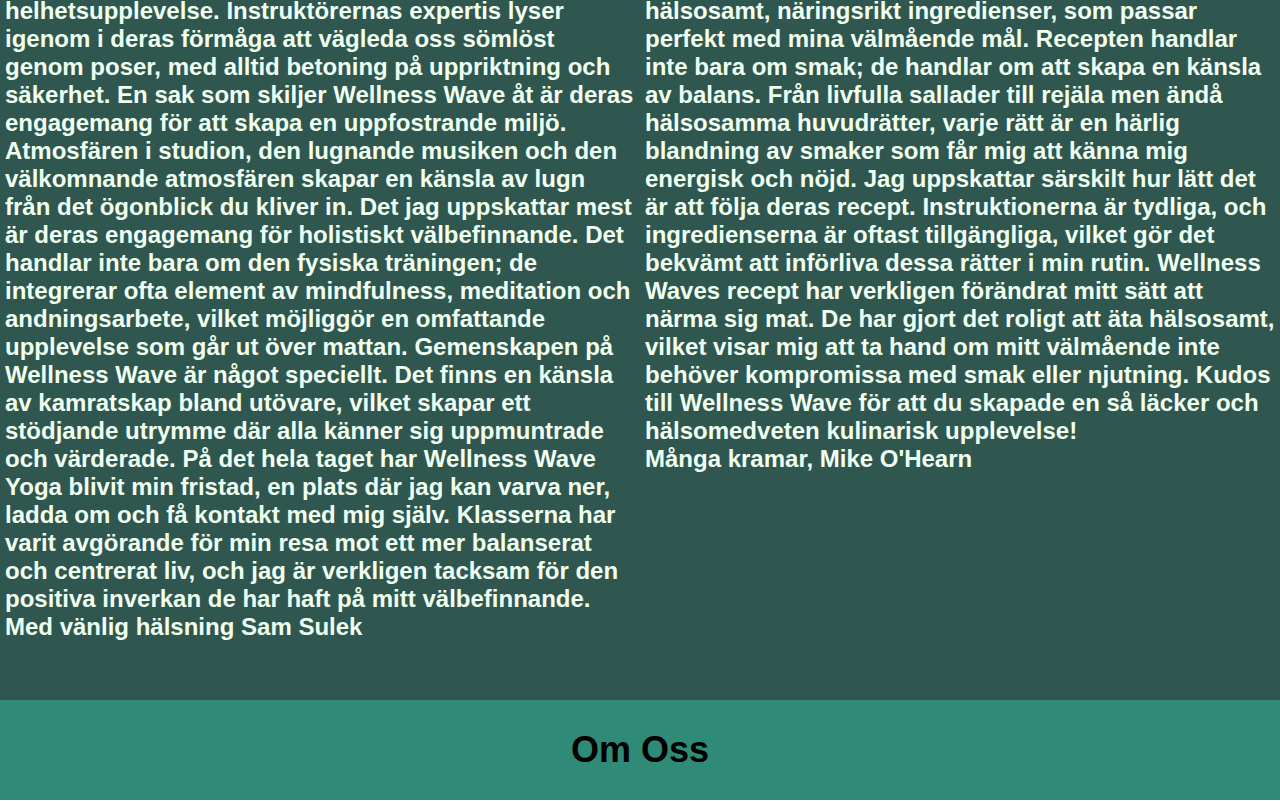
==== commit 048a50ba: "12 december css byte" ====
--- a/index.html
+++ b/index.html
@@ -7,22 +7,21 @@
     <link rel="stylesheet" href="/css/style.css" />
   </head>
   <body>
-    <div id="container" class="background">
-      <header>
-        <h1 class="company"><a href="#" id="comany-name">WellnessWave</a></h1>
-      </header>
-      <nav class="dropdown"> <img src="/img/icons8-hamburger-100.png" alt="Hamburger-menu"> 
-        <ul class="dropdown-content">
-          <li><a href="/cards.html">Anställda</a></li>
-          <li><a href="/shop.html">Produkter</a></li>
-          <li><a href="#">Yoga</a></li>
-        </ul>
-      </nav>
+    <div id="container">
+      <header><a class="text_w_link" href="/index.html"><h1>WellnessWave</h1></a>
+        <div class="dropdown"><img src="/img/icons8-hamburger-100.png" alt="Hamburger-menu">
+            <ul class="dropdown-content">
+                <li><a class="text_w_link_dropdown" href="/cards.html">Anställda</a></li>
+                <li><a class="text_w_link_dropdown" href="/shop.html">Produkter</a></li>
+                <li><a class="text_w_link_dropdown" href="#">Yoga</a></li>
+            </ul>
+        </div>
+    </header>
       <div id="card-section">
         <img class="pictures" src="/img/thai.boba_.webp" alt="boba tea">
         <img class="pictures" src="/img/yoga-instructor.jpg" alt="yoga instructor">
       </div>
-      <footer><a href="/cards.html">Om Oss</a></footer>
+      <footer><a class="text_w_link" href="/cards.html"><h2>Om Oss</h2></a></footer>
       <section id="hero"><img src="/img/markiplier_yoga.jpg" alt="markiplier_yoga"></section>
       <section id="section2">
         <p class="texter">
--- a/css/style.css
+++ b/css/style.css
@@ -7,7 +7,7 @@
     grid-template-rows: 110px calc(100vh - 110px) 500px 100vh 100px;
     grid-template-columns: 25% 25% 25% 1fr;
     grid-template-areas:
-      "hd hd hd nav"
+      "hd hd hd hd"
       "sc sc sc sc "
       "dv dv dv dv"
       "sc2 sc2  sc3 sc3"
@@ -16,6 +16,7 @@
   }
   header {
     display: flex;
+    gap: 100px;
     justify-content: center;
     align-items: center;
     grid-area: hd;
@@ -34,7 +35,7 @@
   }
   #card-section {
     grid-area: dv;
-    background-color: #1abc9c;
+    background-color: #2F8A78;
     display: flex;
     flex-wrap: wrap;
     gap: 5px;
@@ -58,53 +59,38 @@
   }
   footer {
     grid-area: ft;
-    background-color: #17947b;
+    background-color: #2F8A78;
     display: flex;
-    font-family: cursive;
     justify-content: center;
     align-items: center;
-    font-size: xx-large;
-    font-weight: 900;
-    text-transform: uppercase;
   }
   #section2 {
     grid-area: sc2;
-    background-color: #16a387;
+    background-color: #2F574F;
     background-size: cover;
   }
   #section3 {
     grid-area: sc3;
-    background-color: #16a387;
+    background-color: #2F574F;
     background-size: cover;
    }
-  .company {
-    display: flex;
-    align-items: center;
-    justify-content: center;
-    color: black;
-    font-family: cursive;
-    text-transform: uppercase;
-  }
-  a {
+  .text_w_link {
+    font-size: x-large;
+    font-family: 'Trebuchet MS', 'Lucida Sans Unicode', 'Lucida Grande', 'Lucida Sans', Arial, sans-serif;
+    font-weight: 400;
     color: black;
     text-decoration: none;
   }
+  .text_w_link_dropdown {
+    color: black;
+    text-decoration: none;
+}
   .texter {
     padding: 5px;
     font-family: "Segoe UI", Tahoma, Geneva, Verdana, sans-serif;
     font-size: x-large;
     font-weight: 600;
     color: honeydew;
-  }
-  nav {
-      display: flex;
-      flex-direction: row;
-      justify-content: right;
-      align-items: right;
-      grid-area: nav;
-      background-color: #1abc9c;
-      width: 50px;
-      
   }
   .dropdown {
       display: flex;
@@ -131,4 +117,58 @@
   .dropdown:hover .dropdown-content {
       display: block;
   }
-  +
+  
+  
+  
+  
+  #container1{
+    display: grid;
+    grid-template-columns: 50% 50% ;
+    grid-template-rows:110px calc(100vh - 100px) 600px 100px;
+    grid-template-areas: 
+    'hd hd'
+    'sc sc'
+    'länk1 länk2'
+    'ft ft';
+    background-color: darkgrey;
+}
+.meditation_yoga {
+  grid-area: sc;
+  background-image: url(/img/yoga_meditation_hero.jpg);
+  background-position: center;
+  display: flex;
+  background-size: cover;
+  opacity: 0.6;
+}
+#länk1 {
+  grid-area: länk1;
+  background-color: #2F574F;
+  height: 600px;
+  width: 100% / 2;
+  display: flex;
+  flex-wrap: wrap;
+  justify-content: space-around;
+  padding: 45px;
+  
+}
+#länk2 {
+  grid-area: länk2;
+  background-color: #2F574F;
+  height: 600px;
+  width: 100% / 2;
+  display: flex;
+  flex-wrap: wrap;
+  justify-content: space-around;
+  padding: 45px;
+}
+a .img {
+  transition: transform .2s;
+  width: 100%;
+  height: 500px;
+  object-fit: cover;
+  border-radius: 20px;
+}
+a .img:hover {
+  transform: scale(1.05);
+}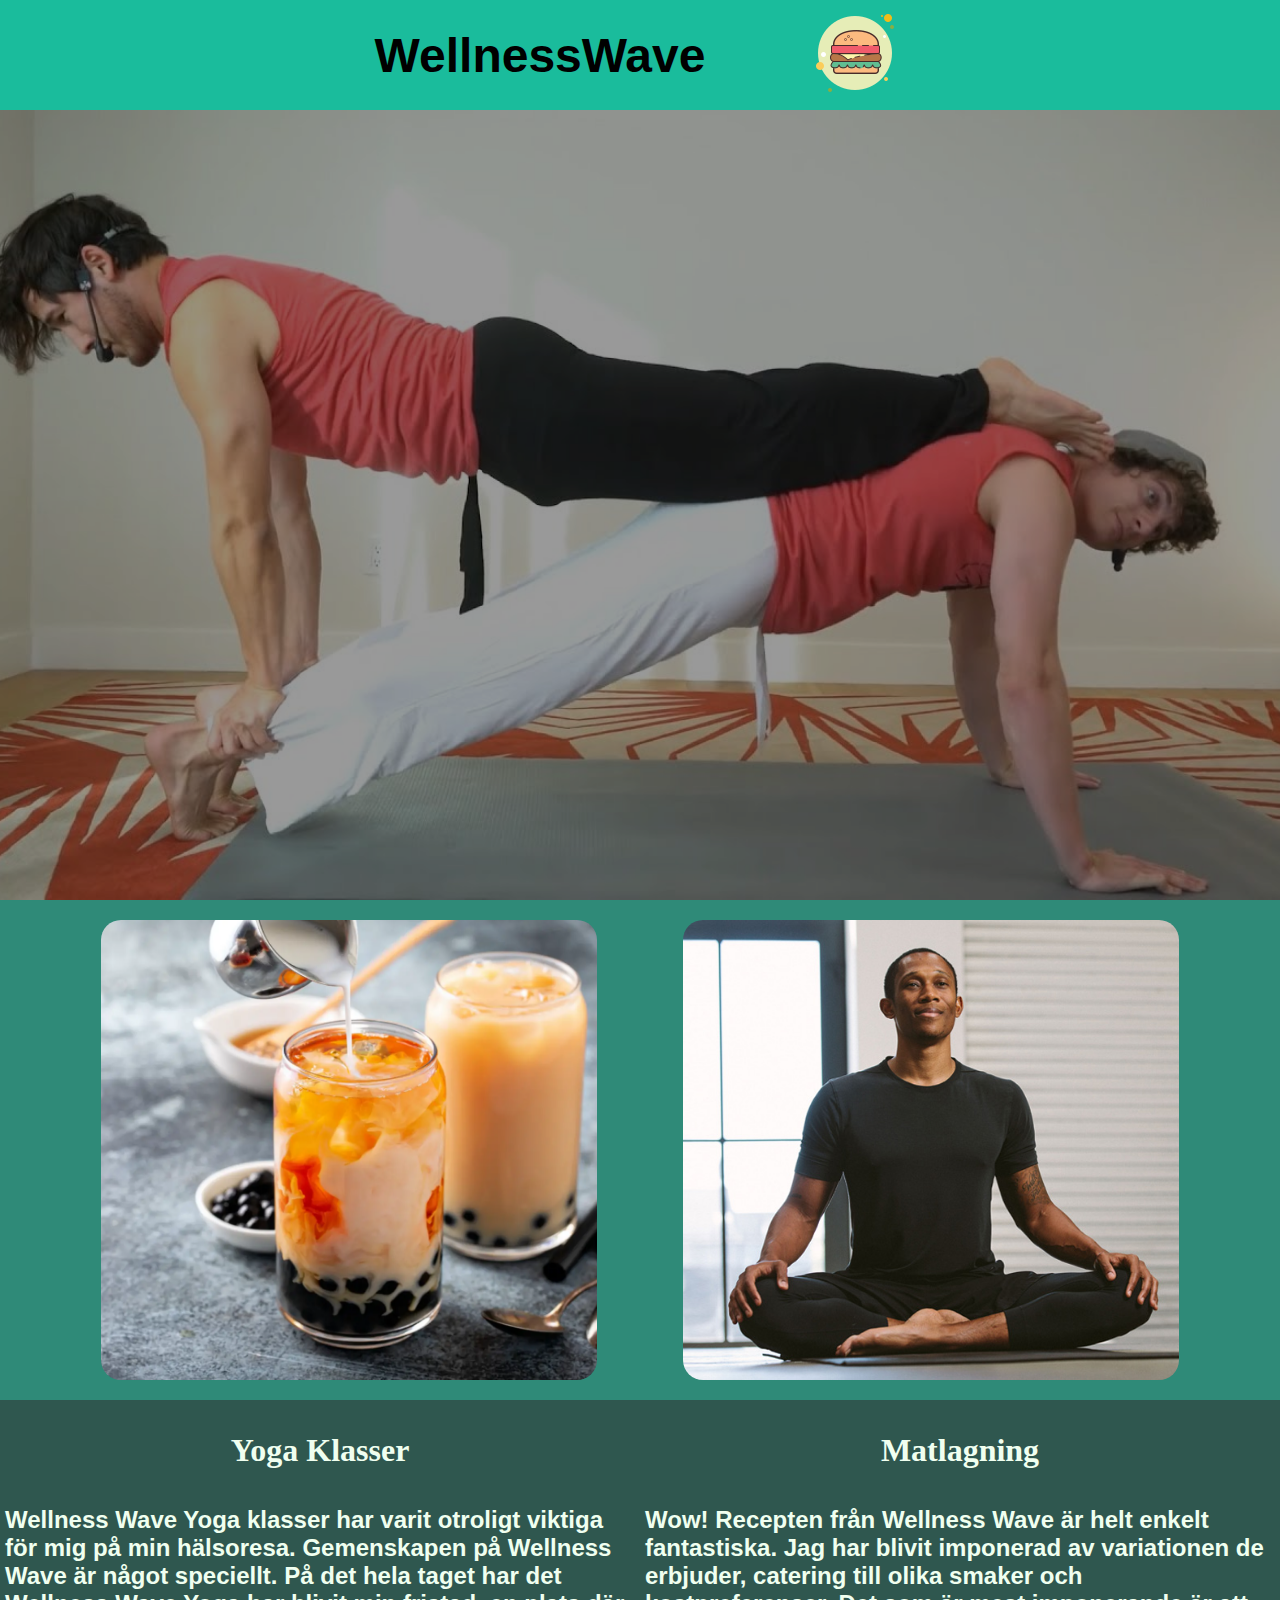
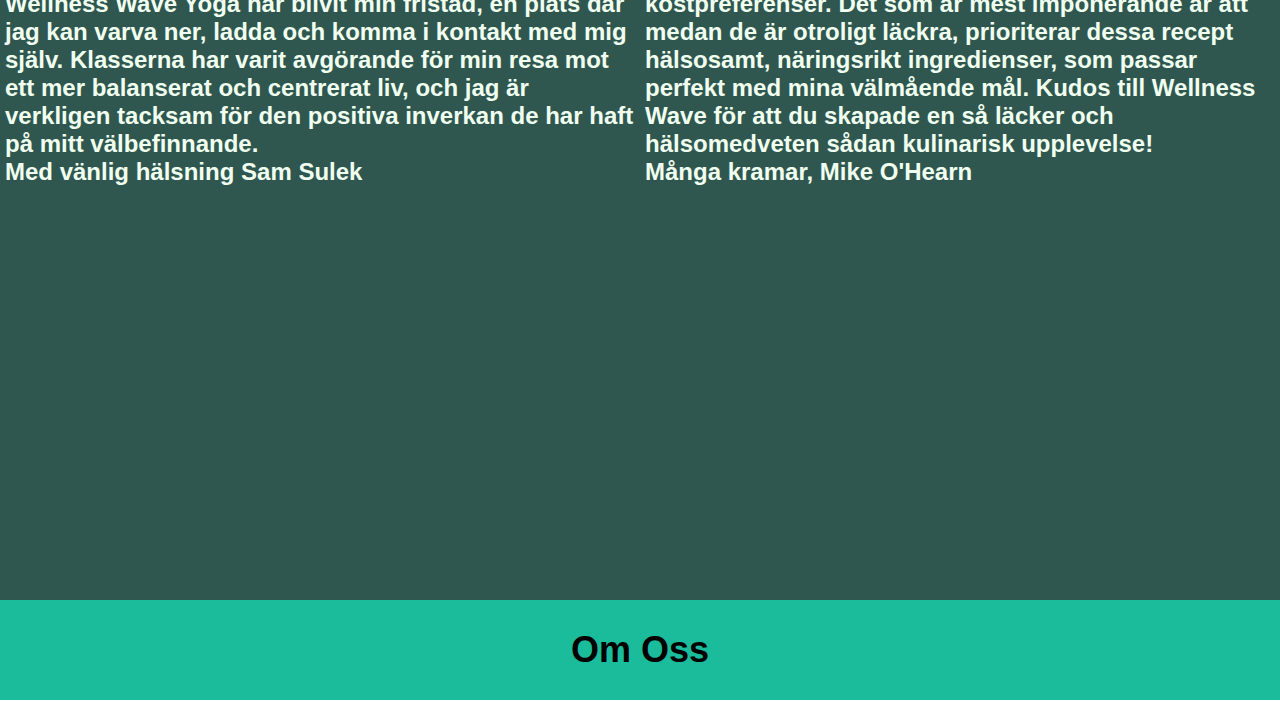
==== commit d89fe3df: "19 december finputs" ====
--- a/index.html
+++ b/index.html
@@ -1,5 +1,5 @@
 <!DOCTYPE html>
-<html lang="en">
+<html lang="sv">
   <head>
     <meta charset="UTF-8" />
     <meta name="viewport" content="width=device-width, initial-scale=1.0" />
@@ -22,48 +22,30 @@
         <img class="pictures" src="/img/yoga-instructor.jpg" alt="yoga instructor">
       </div>
       <footer><a class="text_w_link" href="/cards.html"><h2>Om Oss</h2></a></footer>
-      <section id="hero"><img src="/img/markiplier_yoga.jpg" alt="markiplier_yoga"></section>
+      <main id="hero-image"><img src="/img/markiplier_yoga.jpg" alt="markiplier_yoga"></main>
       <section id="section2">
+        <h3 class="homepage-headers">Yoga Klasser</h3>
         <p class="texter">
-          Wellness Wave Yoga-klasser har varit otroligt viktig för mig på min hälsoresa. 
-          Mångfalden av klasser de erbjuder, skräddarsydda för olika behov och nivåer, 
-          är verkligen anmärkningsvärd. Från milda flöden som lugnar sinnet till mer 
-          dynamiska träningar som utmanar kroppen, varje klass känns som en helhetsupplevelse.
-          Instruktörernas expertis lyser igenom i deras förmåga att vägleda oss sömlöst 
-          genom poser, med alltid betoning på uppriktning och säkerhet. En sak som skiljer
-          Wellness Wave åt är deras engagemang för att skapa en uppfostrande miljö.
-          Atmosfären i studion, den lugnande musiken och den välkomnande atmosfären skapar
-          en känsla av lugn från det ögonblick du kliver in. Det jag uppskattar mest är deras
-          engagemang för holistiskt välbefinnande. Det handlar inte bara om den fysiska träningen;
-          de integrerar ofta element av mindfulness, meditation och andningsarbete, vilket
-          möjliggör en omfattande upplevelse som går ut över mattan. Gemenskapen på Wellness Wave
-          är något speciellt. Det finns en känsla av kamratskap bland utövare, vilket skapar ett
-          stödjande utrymme där alla känner sig uppmuntrade och värderade. På det hela taget har 
-          Wellness Wave Yoga blivit min fristad, en plats där jag kan varva ner, ladda om och 
-          få kontakt med mig själv. Klasserna har varit avgörande för min resa mot ett mer
+          Wellness Wave Yoga klasser har varit otroligt viktiga 
+          för mig på min hälsoresa. Gemenskapen på Wellness Wave är något speciellt.
+           På det hela taget har det Wellness Wave Yoga har blivit min fristad, 
+           en plats där jag kan varva ner, ladda och komma i kontakt med mig själv. 
+          Klasserna har varit avgörande för min resa mot ett mer
           balanserat och centrerat liv, och jag är verkligen tacksam för den positiva inverkan 
-          de har haft på mitt välbefinnande.
-          <br>
-            Med vänlig hälsning Sam Sulek
+          de har haft på mitt välbefinnande. 
+          <br> Med vänlig hälsning Sam Sulek
         </p>
       </section>
       <section id="section3">
+        <h3 class="homepage-headers"> Matlagning</h3>
         <p class="texter">
-            Wow! Recepten från Wellness Wave är helt enkelt fantastiska. Varenda en känns som en
-            härlig resa mot bättre hälsa och näring. Jag har blivit imponerad av variationen de 
+             Wow! Recepten från Wellness Wave är helt enkelt fantastiska.
+             Jag har blivit imponerad av variationen de 
             erbjuder, catering till olika smaker och kostpreferenser. Det som är mest imponerande 
             är att medan de är otroligt läckra, prioriterar dessa recept hälsosamt, näringsrikt 
-            ingredienser, som passar perfekt med mina välmående mål. Recepten handlar inte bara 
-            om smak; de handlar om att skapa en känsla av balans. Från livfulla sallader till rejäla
-            men ändå hälsosamma huvudrätter, varje rätt är en härlig blandning av smaker som får mig
-            att känna mig energisk och nöjd. Jag uppskattar särskilt hur lätt det är att följa 
-             deras recept. Instruktionerna är tydliga, och ingredienserna är oftast tillgängliga, 
-             vilket gör det bekvämt att införliva dessa rätter i min rutin. Wellness Waves recept 
-             har verkligen förändrat mitt sätt att närma sig mat. De har gjort det roligt att äta 
-             hälsosamt, vilket visar mig att ta hand om mitt välmående inte behöver kompromissa med 
-             smak eller njutning. Kudos till Wellness Wave för att du skapade en så läcker och hälsomedveten 
-             kulinarisk upplevelse!
-          <br />
+            ingredienser, som passar perfekt med mina välmående mål.
+              Kudos till Wellness Wave för att du skapade en så läcker och hälsomedveten sådan kulinarisk upplevelse!
+          <br>
           Många kramar, Mike O'Hearn
         </p>
       </section>
--- a/css/style.css
+++ b/css/style.css
@@ -4,7 +4,7 @@
   #container {
     display: grid;
     height: calc(100vh);
-    grid-template-rows: 110px calc(100vh - 110px) 500px 100vh 100px;
+    grid-template-rows: 110px calc(100vh - 110px) 500px calc(100vh - 100px) 100px;
     grid-template-columns: 25% 25% 25% 1fr;
     grid-template-areas:
       "hd hd hd hd"
@@ -22,16 +22,22 @@
     grid-area: hd;
     background-color: #1abc9c;
   }
-  #hero {
+  #hero-image {
     grid-area: sc;
     background-color: black;
   
   }
-  #hero img {
+  #hero-image img {
     opacity:  0.6;
     height: 100%;
     width: 100%;
     object-fit: cover;
+  }
+  section .homepage-headers {
+    display: flex;
+    justify-content: center;
+    font-size: xx-large;
+    color: honeydew;
   }
   #card-section {
     grid-area: dv;
@@ -59,7 +65,7 @@
   }
   footer {
     grid-area: ft;
-    background-color: #2F8A78;
+    background-color: #1abc9c;
     display: flex;
     justify-content: center;
     align-items: center;
@@ -69,7 +75,7 @@
     background-color: #2F574F;
     background-size: cover;
   }
-  #section3 {
+  #section3  {
     grid-area: sc3;
     background-color: #2F574F;
     background-size: cover;
@@ -96,7 +102,6 @@
       display: flex;
       position:relative;
       display: inline-block;
-      align-items: right;
       margin-top: 0;
     }
     .dropdown-content {
@@ -145,7 +150,7 @@
   grid-area: länk1;
   background-color: #2F574F;
   height: 600px;
-  width: 100% / 2;
+  width:100%;
   display: flex;
   flex-wrap: wrap;
   justify-content: space-around;
@@ -156,7 +161,7 @@
   grid-area: länk2;
   background-color: #2F574F;
   height: 600px;
-  width: 100% / 2;
+  width: 1fr ;
   display: flex;
   flex-wrap: wrap;
   justify-content: space-around;
@@ -171,4 +176,37 @@
 }
 a .img:hover {
   transform: scale(1.05);
+}
+
+
+
+#container2 {
+  display: grid;
+  width: 100%;
+  grid-template-rows: 110px 500px calc(100vh - 610px);
+  grid-template-areas:
+    "hd hd hd"
+    "sec sec sec"
+    "ft ft ft";
+}
+
+#employees {
+  grid-area: sec;
+  background-color: #2F574F;
+  display: flex;
+  flex-direction: column;
+  flex-wrap: wrap;
+  justify-content: space-around;
+  align-items: center;
+  padding-inline: 30px;
+  object-fit: cover;
+}
+
+#employees img {
+  height: 400px;
+  width: 100%;
+  border-radius: 20px;
+}
+#employees img:hover {
+  transform: scale(1.05);
 }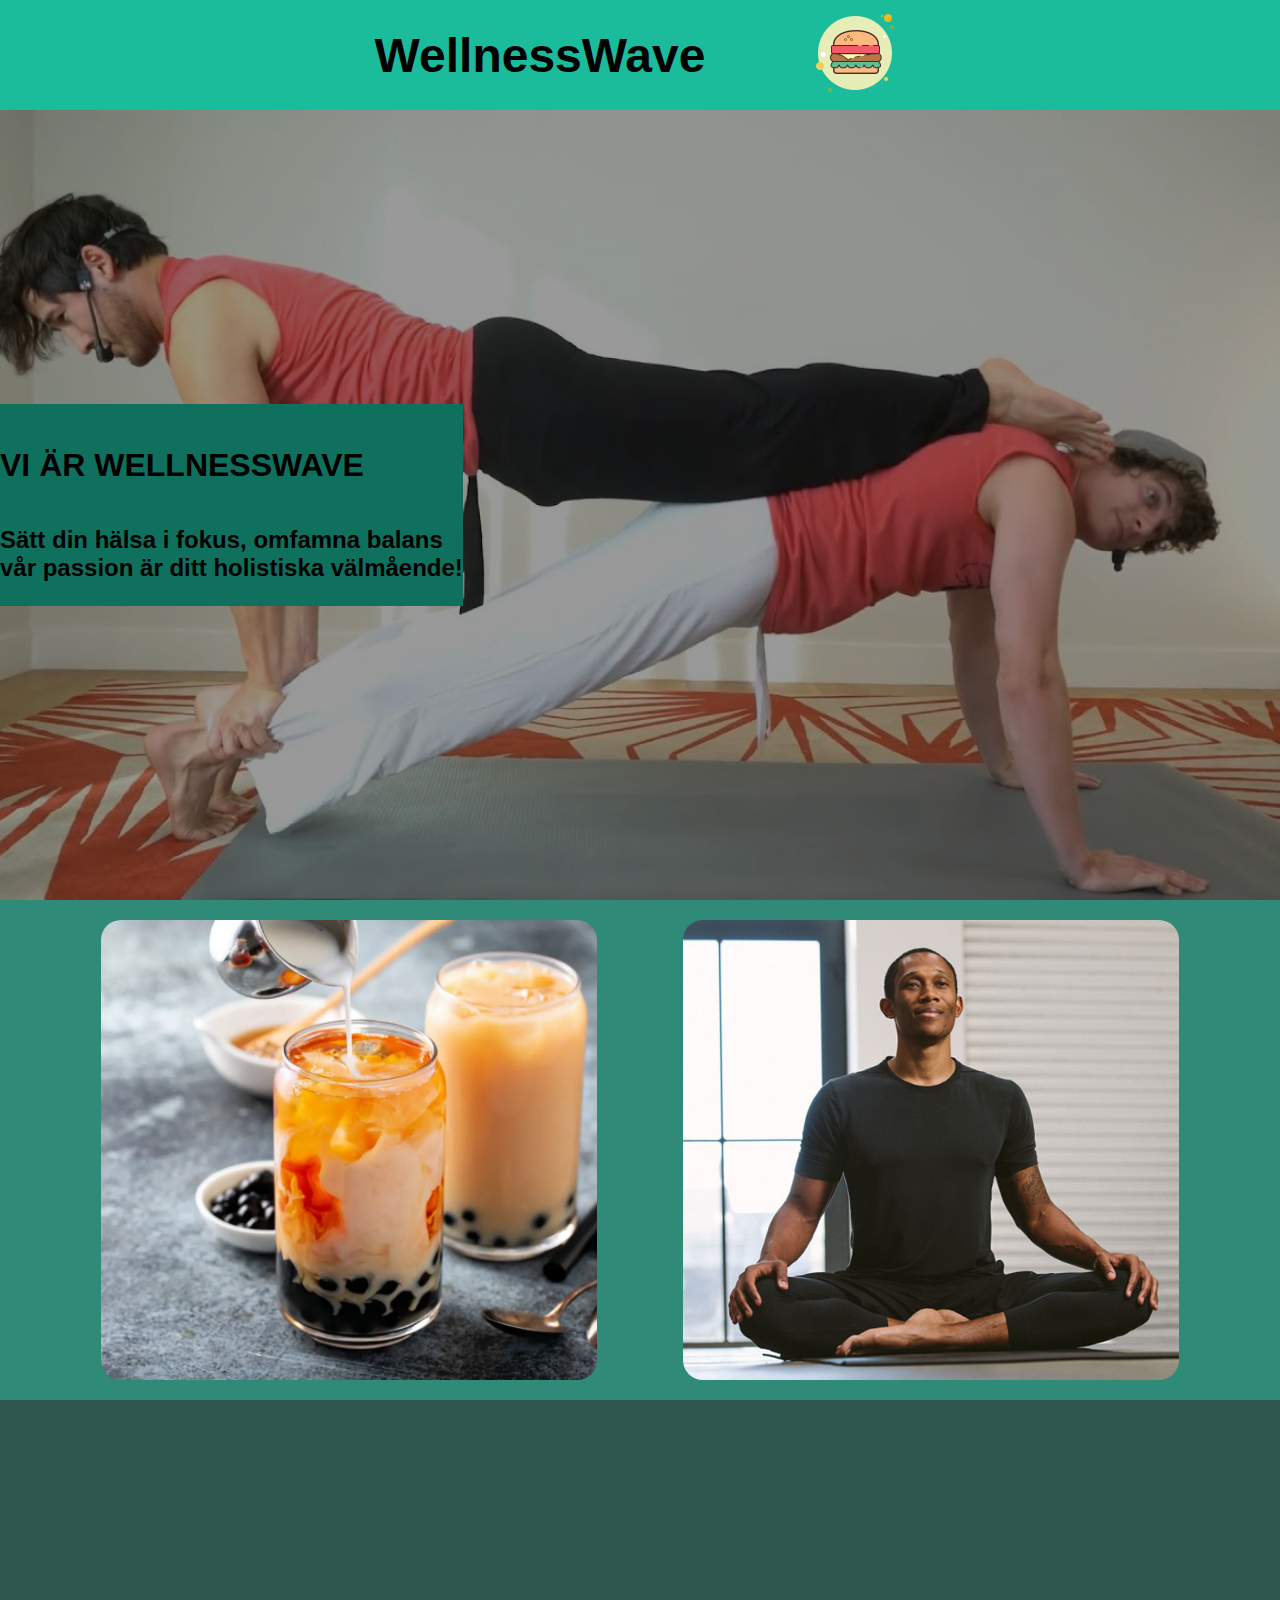
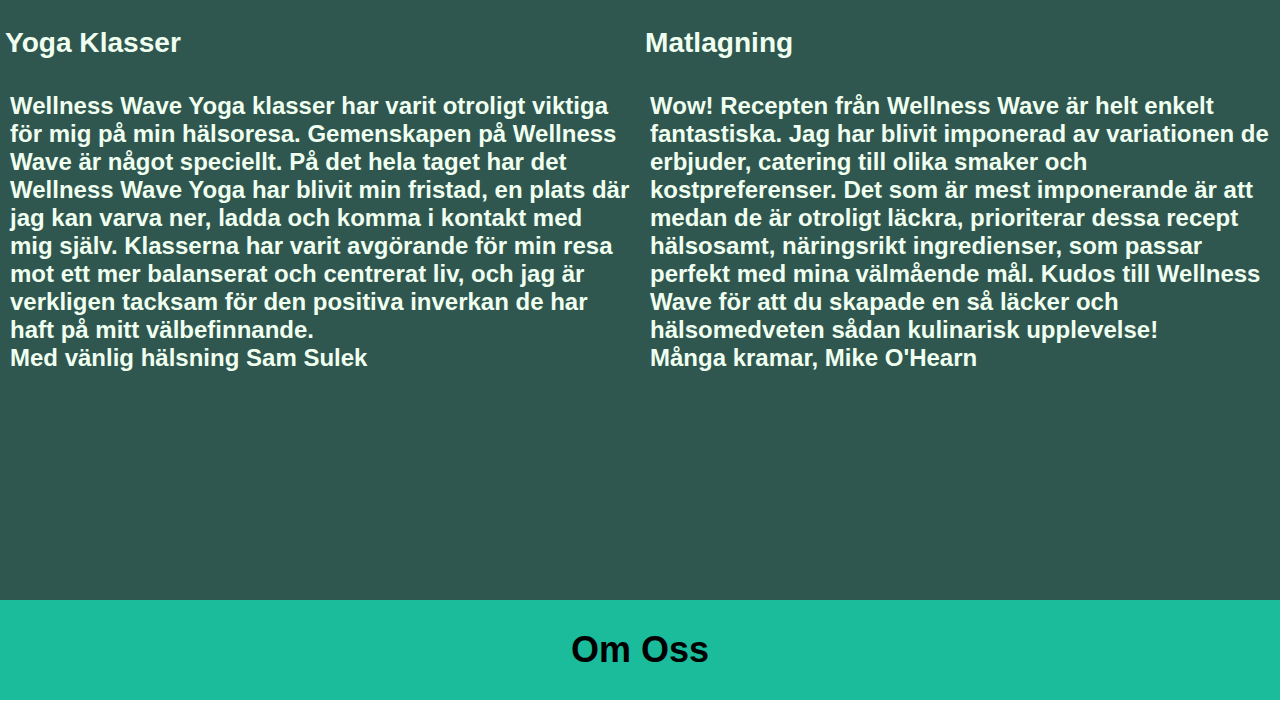
==== commit 9454715d: "20 december bild fix" ====
--- a/index.html
+++ b/index.html
@@ -8,46 +8,68 @@
   </head>
   <body>
     <div id="container">
-      <header><a class="text_w_link" href="/index.html"><h1>WellnessWave</h1></a>
-        <div class="dropdown"><img src="/img/icons8-hamburger-100.png" alt="Hamburger-menu">
-            <ul class="dropdown-content">
-                <li><a class="text_w_link_dropdown" href="/cards.html">Anställda</a></li>
-                <li><a class="text_w_link_dropdown" href="/shop.html">Produkter</a></li>
-                <li><a class="text_w_link_dropdown" href="#">Yoga</a></li>
-            </ul>
+      <header>
+        <a class="text_w_link" href="/index.html"><h1>WellnessWave</h1></a>
+        <div class="dropdown">
+          <img src="/img/icons8-hamburger-100.png" alt="Hamburger-menu" />
+          <ul class="dropdown-content">
+            <li>
+              <a class="text_w_link_dropdown" href="/cards.html">Anställda</a>
+            </li>
+            <li>
+              <a class="text_w_link_dropdown" href="/shop.html">Produkter</a>
+            </li>
+            <li><a class="text_w_link_dropdown" href="#">Yoga</a></li>
+          </ul>
         </div>
-    </header>
+      </header>
       <div id="card-section">
-        <img class="pictures" src="/img/thai.boba_.webp" alt="boba tea">
-        <img class="pictures" src="/img/yoga-instructor.jpg" alt="yoga instructor">
+        <img class="pictures" src="/img/thai.boba_.webp" alt="boba tea" />
+        <img
+          class="pictures"
+          src="/img/yoga-instructor.jpg"
+          alt="yoga instructor"
+        />
       </div>
-      <footer><a class="text_w_link" href="/cards.html"><h2>Om Oss</h2></a></footer>
-      <main id="hero-image"><img src="/img/markiplier_yoga.jpg" alt="markiplier_yoga"></main>
+      <footer>
+        <a class="text_w_link" href="/cards.html"><h2>Om Oss</h2></a>
+      </footer>
+      <main id="hero-image">
+        <div id="hero-text"><h4>Vi är WellnessWave</h4>
+          <p id="hero-paragraf">Sätt din hälsa i fokus, omfamna balans <br> vår passion är ditt holistiska välmående!</p>
+        </div>
+      </main>
       <section id="section2">
-        <h3 class="homepage-headers">Yoga Klasser</h3>
+        <div class="texter">
+        <h3>Yoga Klasser</h3>
         <p class="texter">
-          Wellness Wave Yoga klasser har varit otroligt viktiga 
-          för mig på min hälsoresa. Gemenskapen på Wellness Wave är något speciellt.
-           På det hela taget har det Wellness Wave Yoga har blivit min fristad, 
-           en plats där jag kan varva ner, ladda och komma i kontakt med mig själv. 
-          Klasserna har varit avgörande för min resa mot ett mer
-          balanserat och centrerat liv, och jag är verkligen tacksam för den positiva inverkan 
-          de har haft på mitt välbefinnande. 
-          <br> Med vänlig hälsning Sam Sulek
+          Wellness Wave Yoga klasser har varit otroligt viktiga för mig på min
+          hälsoresa. Gemenskapen på Wellness Wave är något speciellt. På det
+          hela taget har det Wellness Wave Yoga har blivit min fristad, en plats
+          där jag kan varva ner, ladda och komma i kontakt med mig själv.
+          Klasserna har varit avgörande för min resa mot ett mer balanserat och
+          centrerat liv, och jag är verkligen tacksam för den positiva inverkan
+          de har haft på mitt välbefinnande.
+          <br />
+          Med vänlig hälsning Sam Sulek
         </p>
+      </div>
       </section>
       <section id="section3">
-        <h3 class="homepage-headers"> Matlagning</h3>
+        <div class="texter">
+        <h3>Matlagning</h3>
         <p class="texter">
-             Wow! Recepten från Wellness Wave är helt enkelt fantastiska.
-             Jag har blivit imponerad av variationen de 
-            erbjuder, catering till olika smaker och kostpreferenser. Det som är mest imponerande 
-            är att medan de är otroligt läckra, prioriterar dessa recept hälsosamt, näringsrikt 
-            ingredienser, som passar perfekt med mina välmående mål.
-              Kudos till Wellness Wave för att du skapade en så läcker och hälsomedveten sådan kulinarisk upplevelse!
-          <br>
+          Wow! Recepten från Wellness Wave är helt enkelt fantastiska. Jag har
+          blivit imponerad av variationen de erbjuder, catering till olika
+          smaker och kostpreferenser. Det som är mest imponerande är att medan
+          de är otroligt läckra, prioriterar dessa recept hälsosamt, näringsrikt
+          ingredienser, som passar perfekt med mina välmående mål. Kudos till
+          Wellness Wave för att du skapade en så läcker och hälsomedveten sådan
+          kulinarisk upplevelse!
+          <br />
           Många kramar, Mike O'Hearn
         </p>
+      </div>
       </section>
     </div>
   </body>
--- a/css/style.css
+++ b/css/style.css
@@ -12,7 +12,7 @@
       "dv dv dv dv"
       "sc2 sc2  sc3 sc3"
       "ft ft ft ft";
-    background-color: #1abc9c;
+      background-color: black;
   }
   header {
     display: flex;
@@ -24,14 +24,24 @@
   }
   #hero-image {
     grid-area: sc;
-    background-color: black;
-  
-  }
-  #hero-image img {
+    background-image: url(/img/markiplier_yoga.jpg);
     opacity:  0.6;
-    height: 100%;
-    width: 100%;
-    object-fit: cover;
+    background-size: cover;
+    display: flex;
+    align-items: center;
+    background-position: center;
+  }
+  #hero-text {
+    background-color: #1abc9c;
+    color: black;
+    font-size: xx-large;
+    font-family:'Segoe UI', Tahoma, Geneva, Verdana, sans-serif;
+    font-weight: 600;
+    text-transform: uppercase;
+  }
+  #hero-paragraf {
+    font-size: x-large;
+    text-transform: initial;
   }
   section .homepage-headers {
     display: flex;
@@ -74,11 +84,15 @@
     grid-area: sc2;
     background-color: #2F574F;
     background-size: cover;
+    display: flex;
+    align-items: center;
   }
   #section3  {
     grid-area: sc3;
     background-color: #2F574F;
     background-size: cover;
+    display: flex;
+    align-items: center;
    }
   .text_w_link {
     font-size: x-large;
@@ -192,21 +206,22 @@
 
 #employees {
   grid-area: sec;
-  background-color: #2F574F;
-  display: flex;
-  flex-direction: column;
+  background-color: #2F8A78;
+  display: flex;
   flex-wrap: wrap;
-  justify-content: space-around;
+  justify-content: space-evenly;
   align-items: center;
   padding-inline: 30px;
   object-fit: cover;
 }
-
-#employees img {
+#pictures {
+  transition: transform .2s;
   height: 400px;
   width: 100%;
+  justify-content: space-between;
   border-radius: 20px;
-}
-#employees img:hover {
-  transform: scale(1.05);
-}+  object-fit: cover;
+}
+#pictures:hover {
+transform: scale(1.05);
+}
